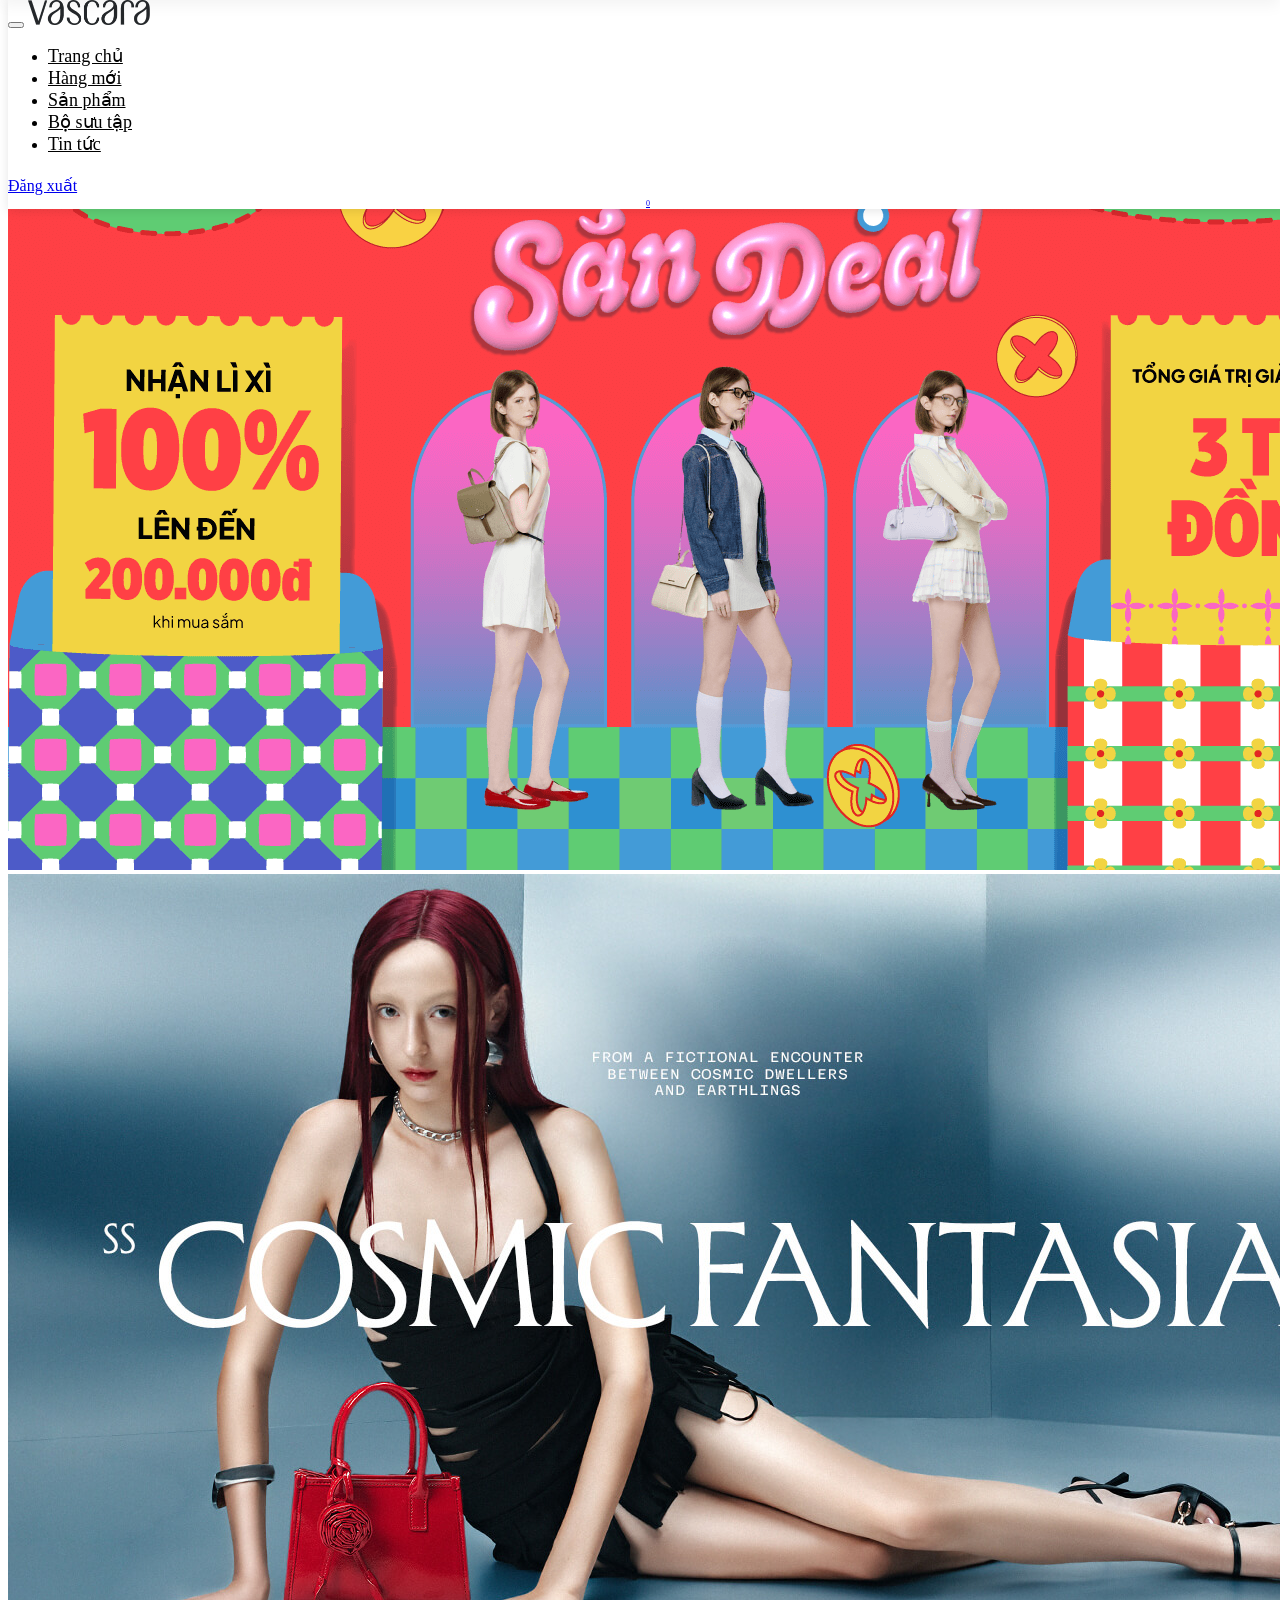
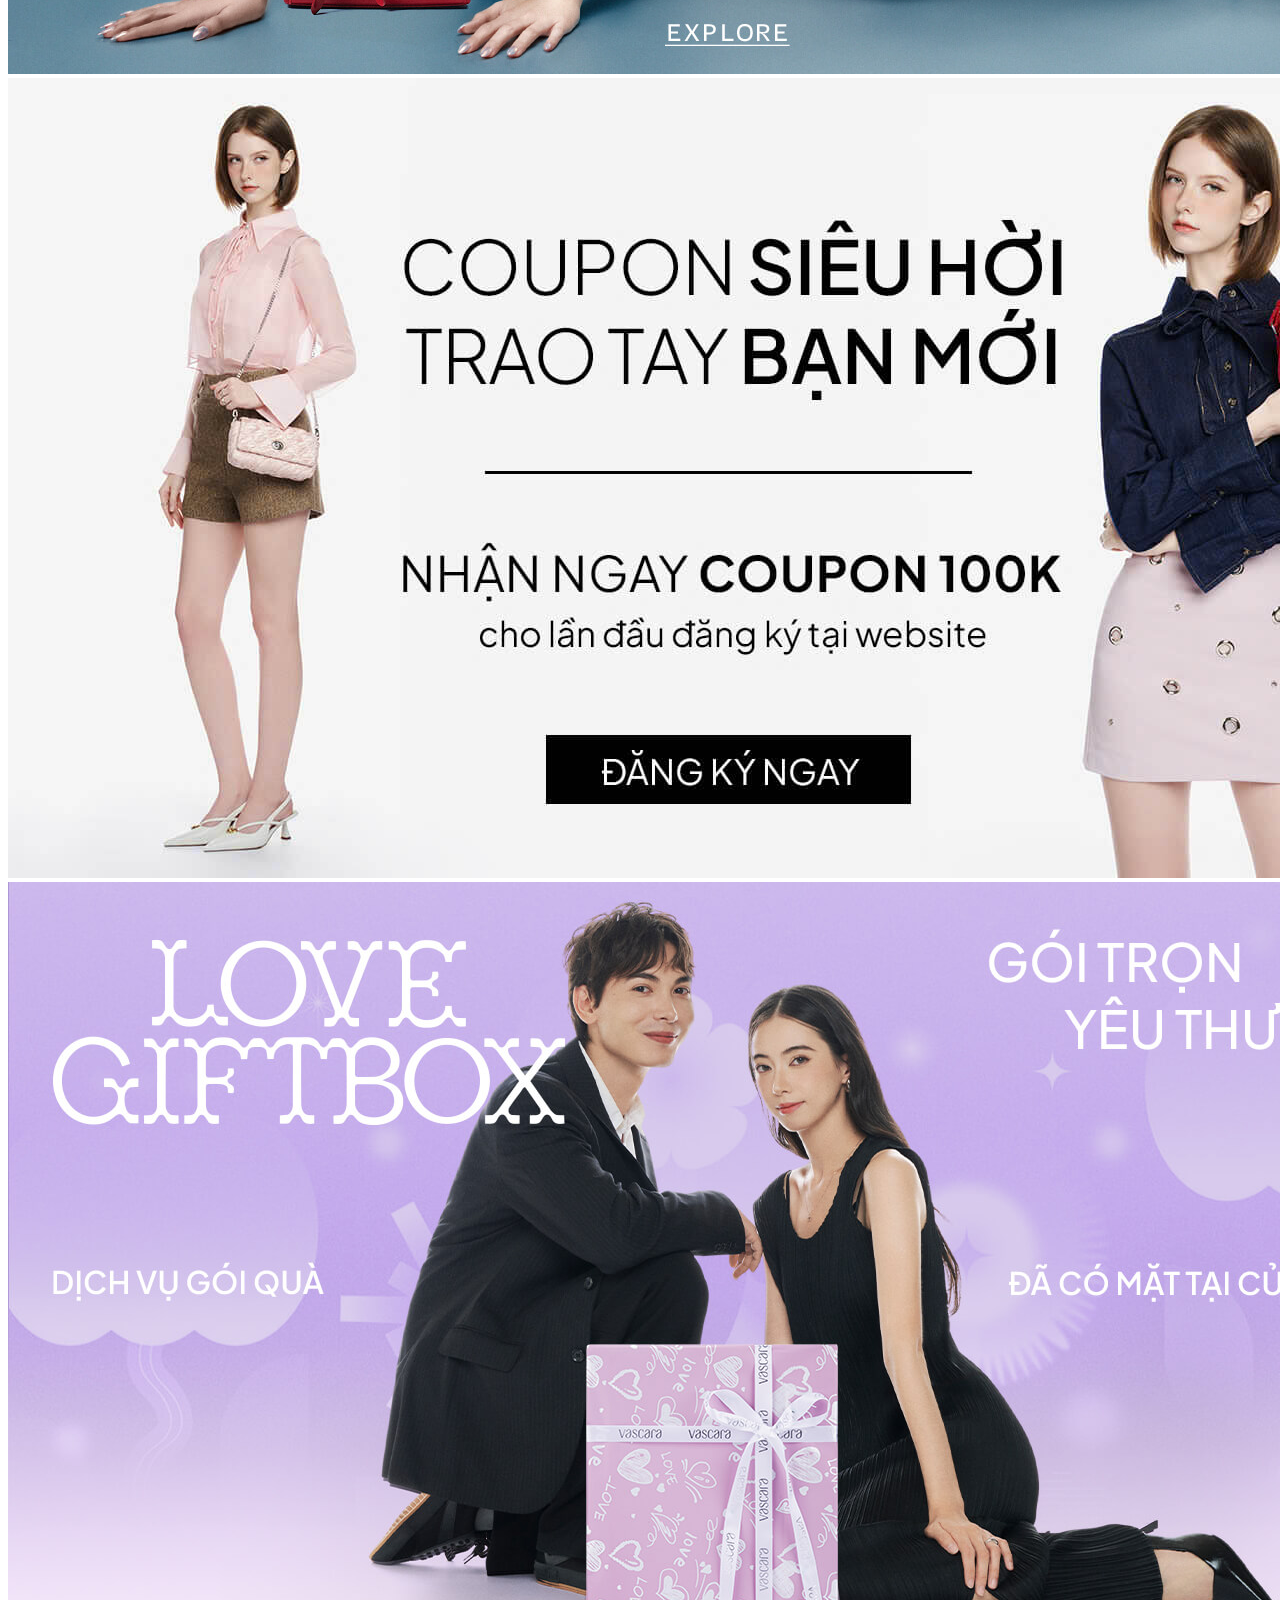
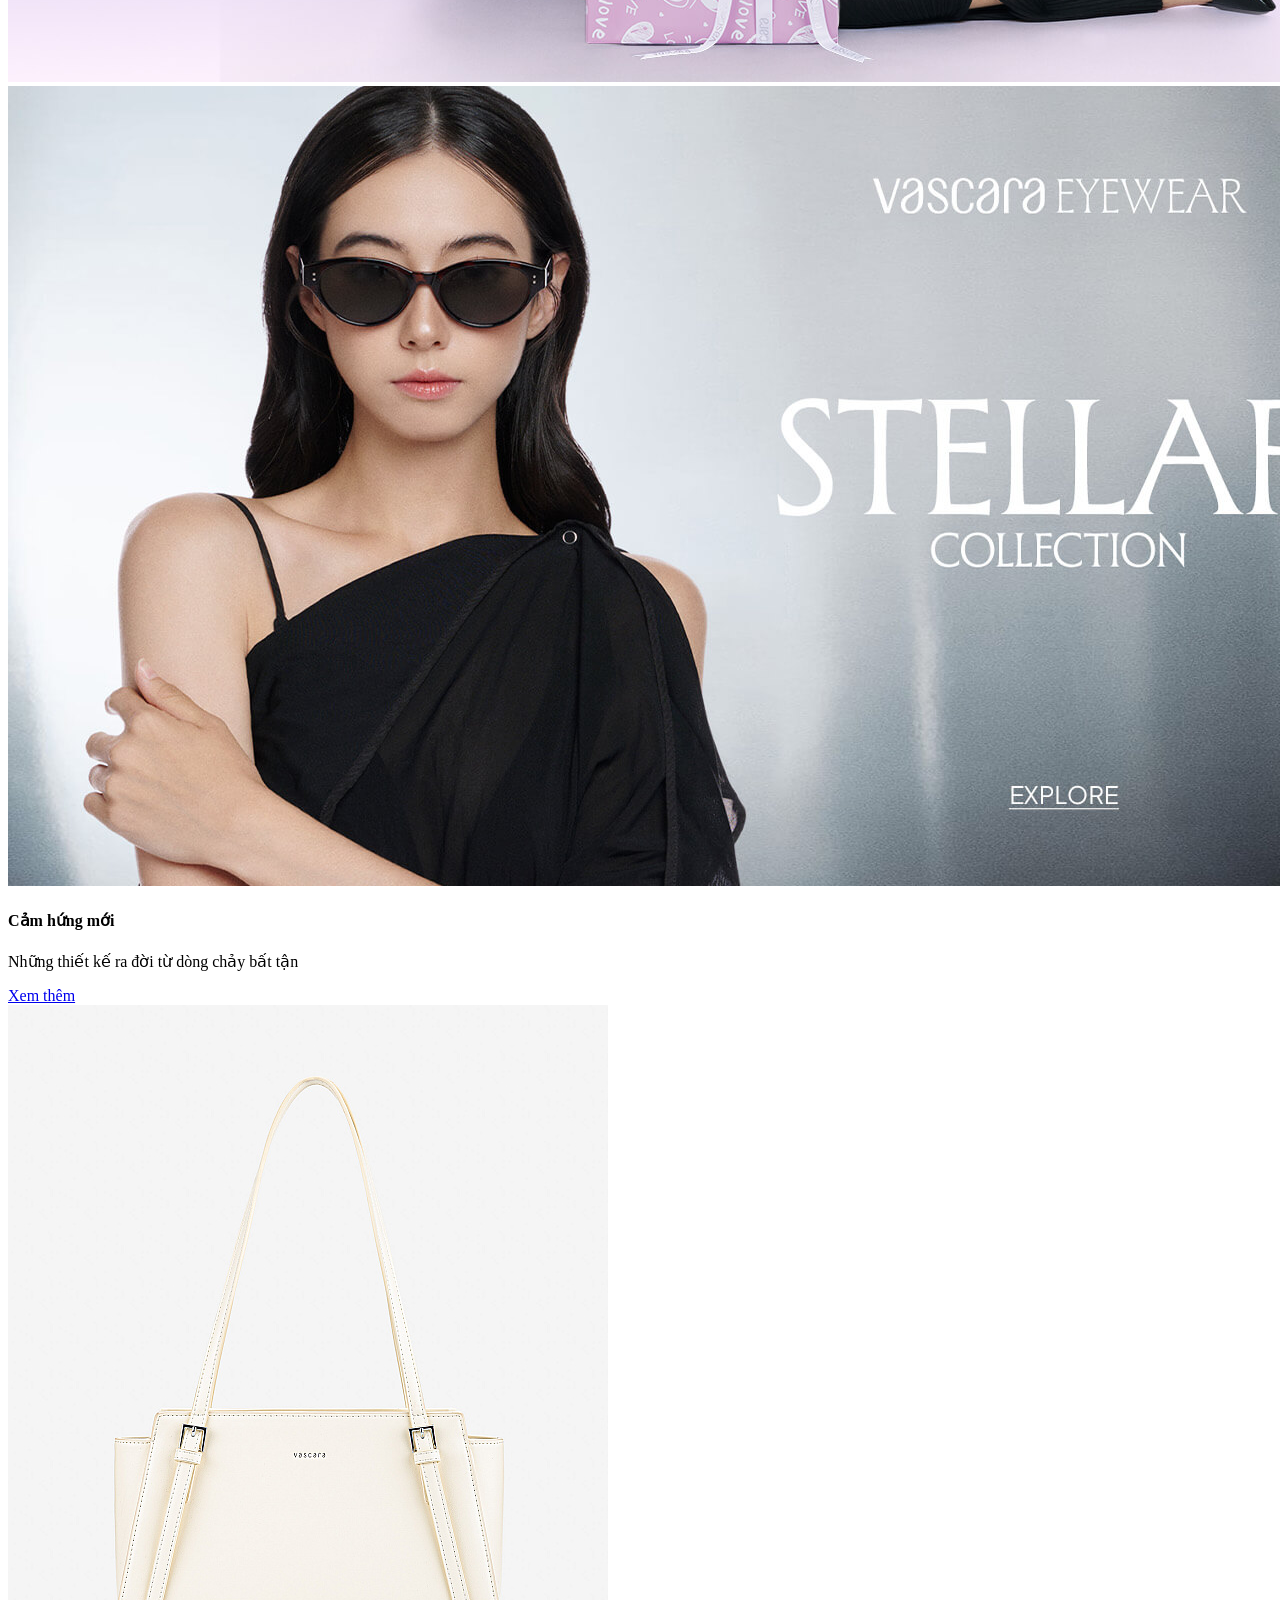
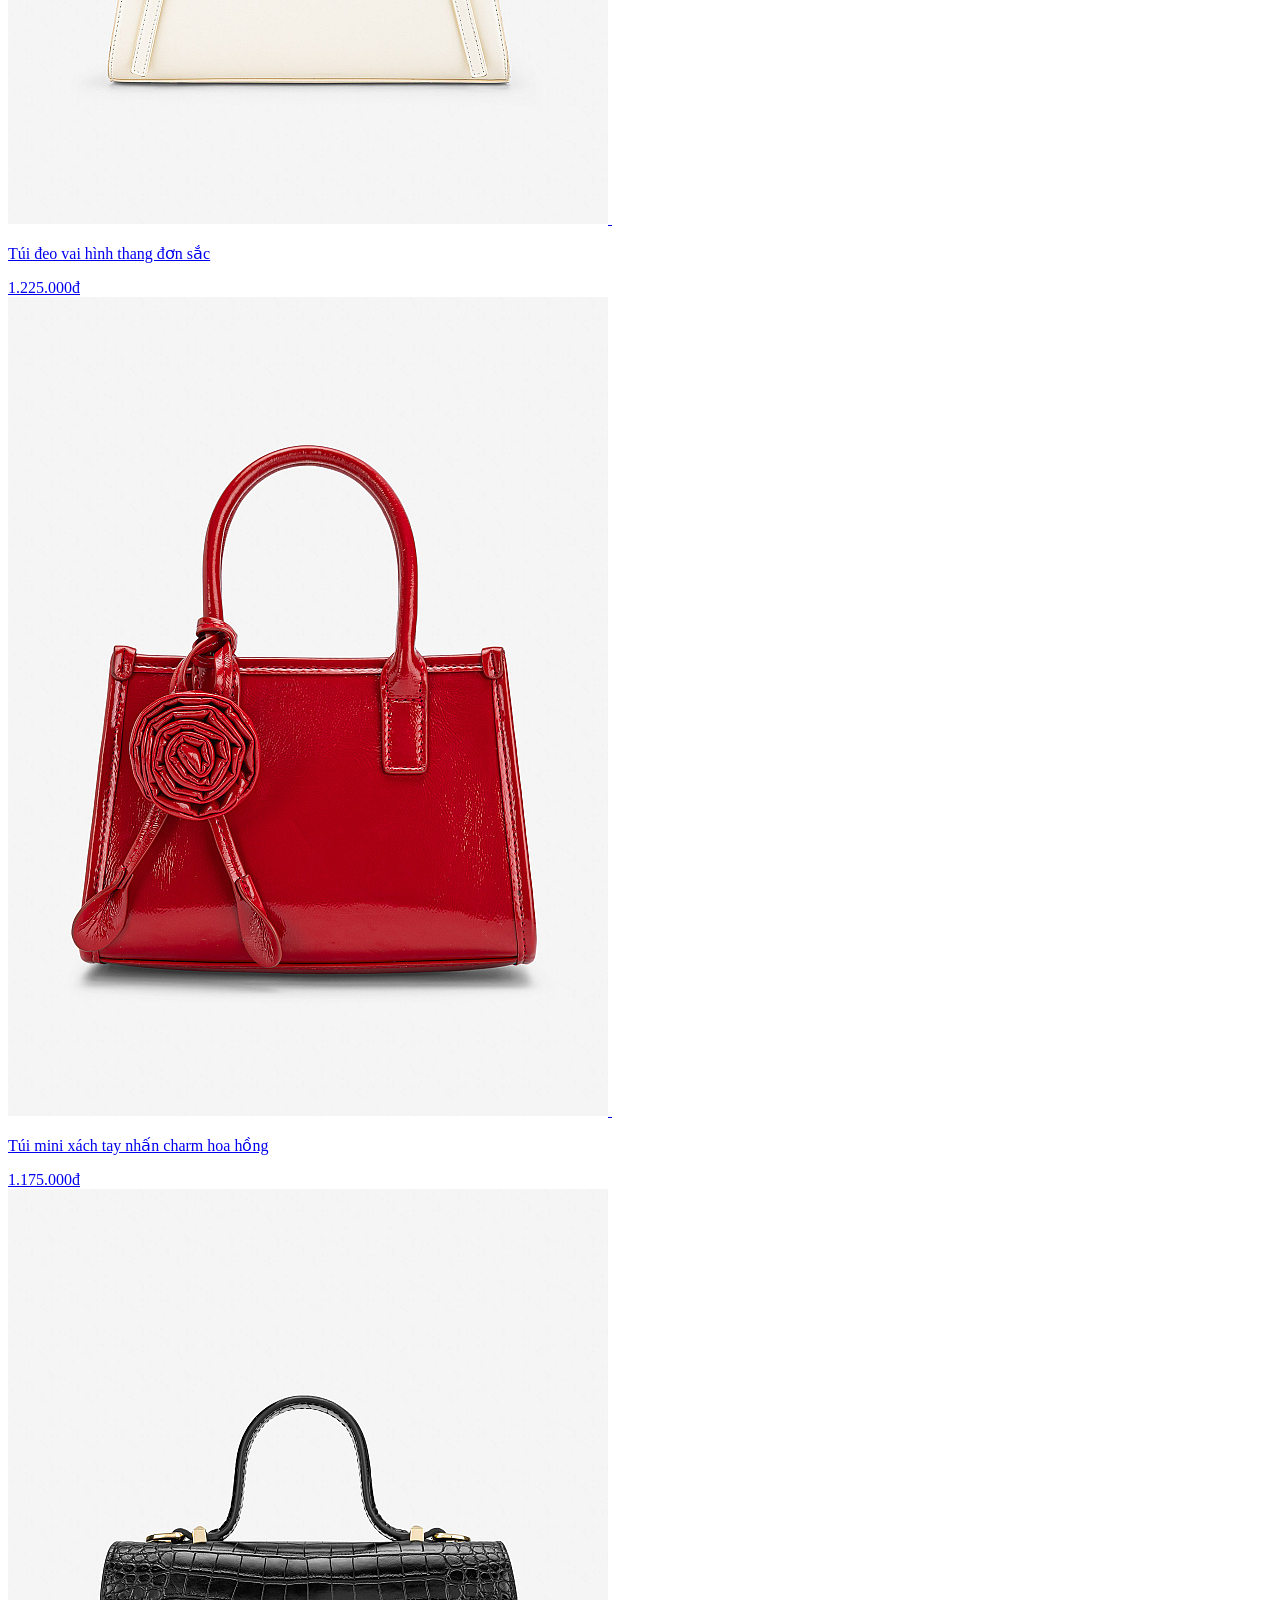
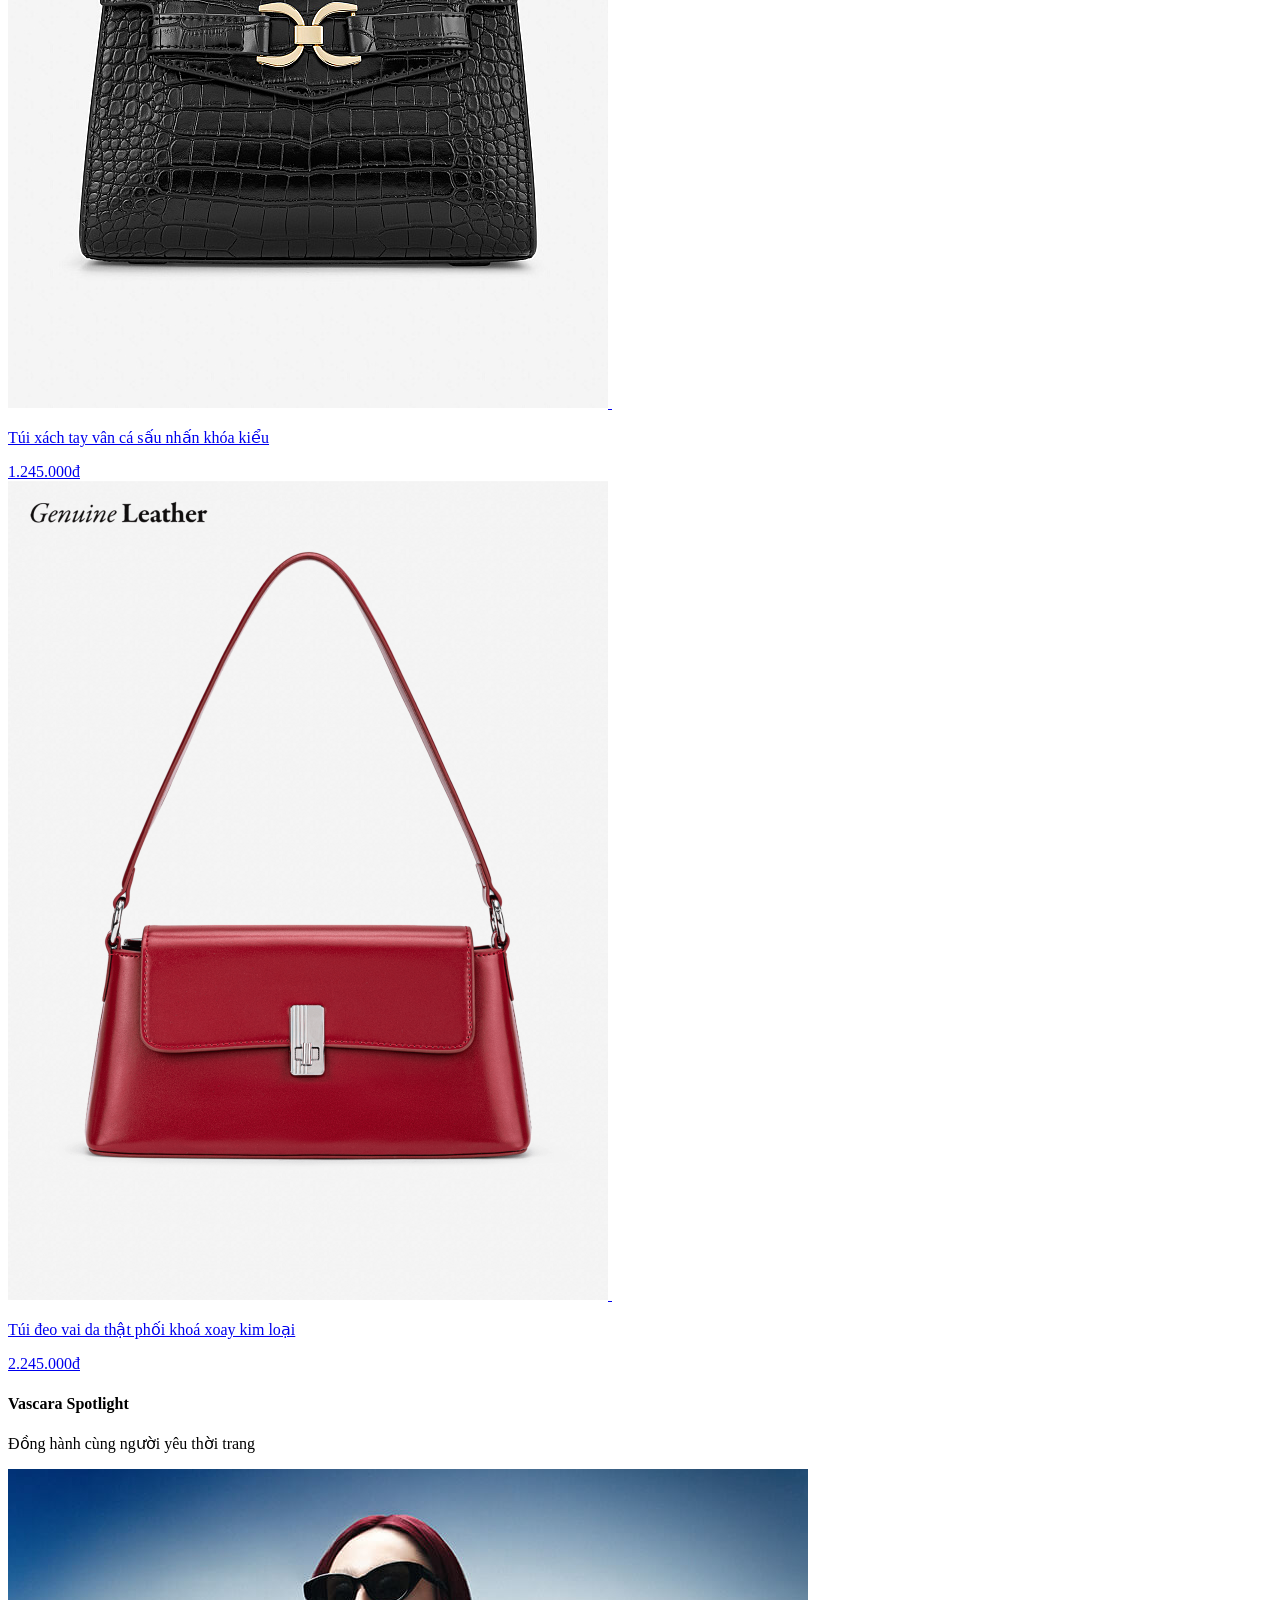
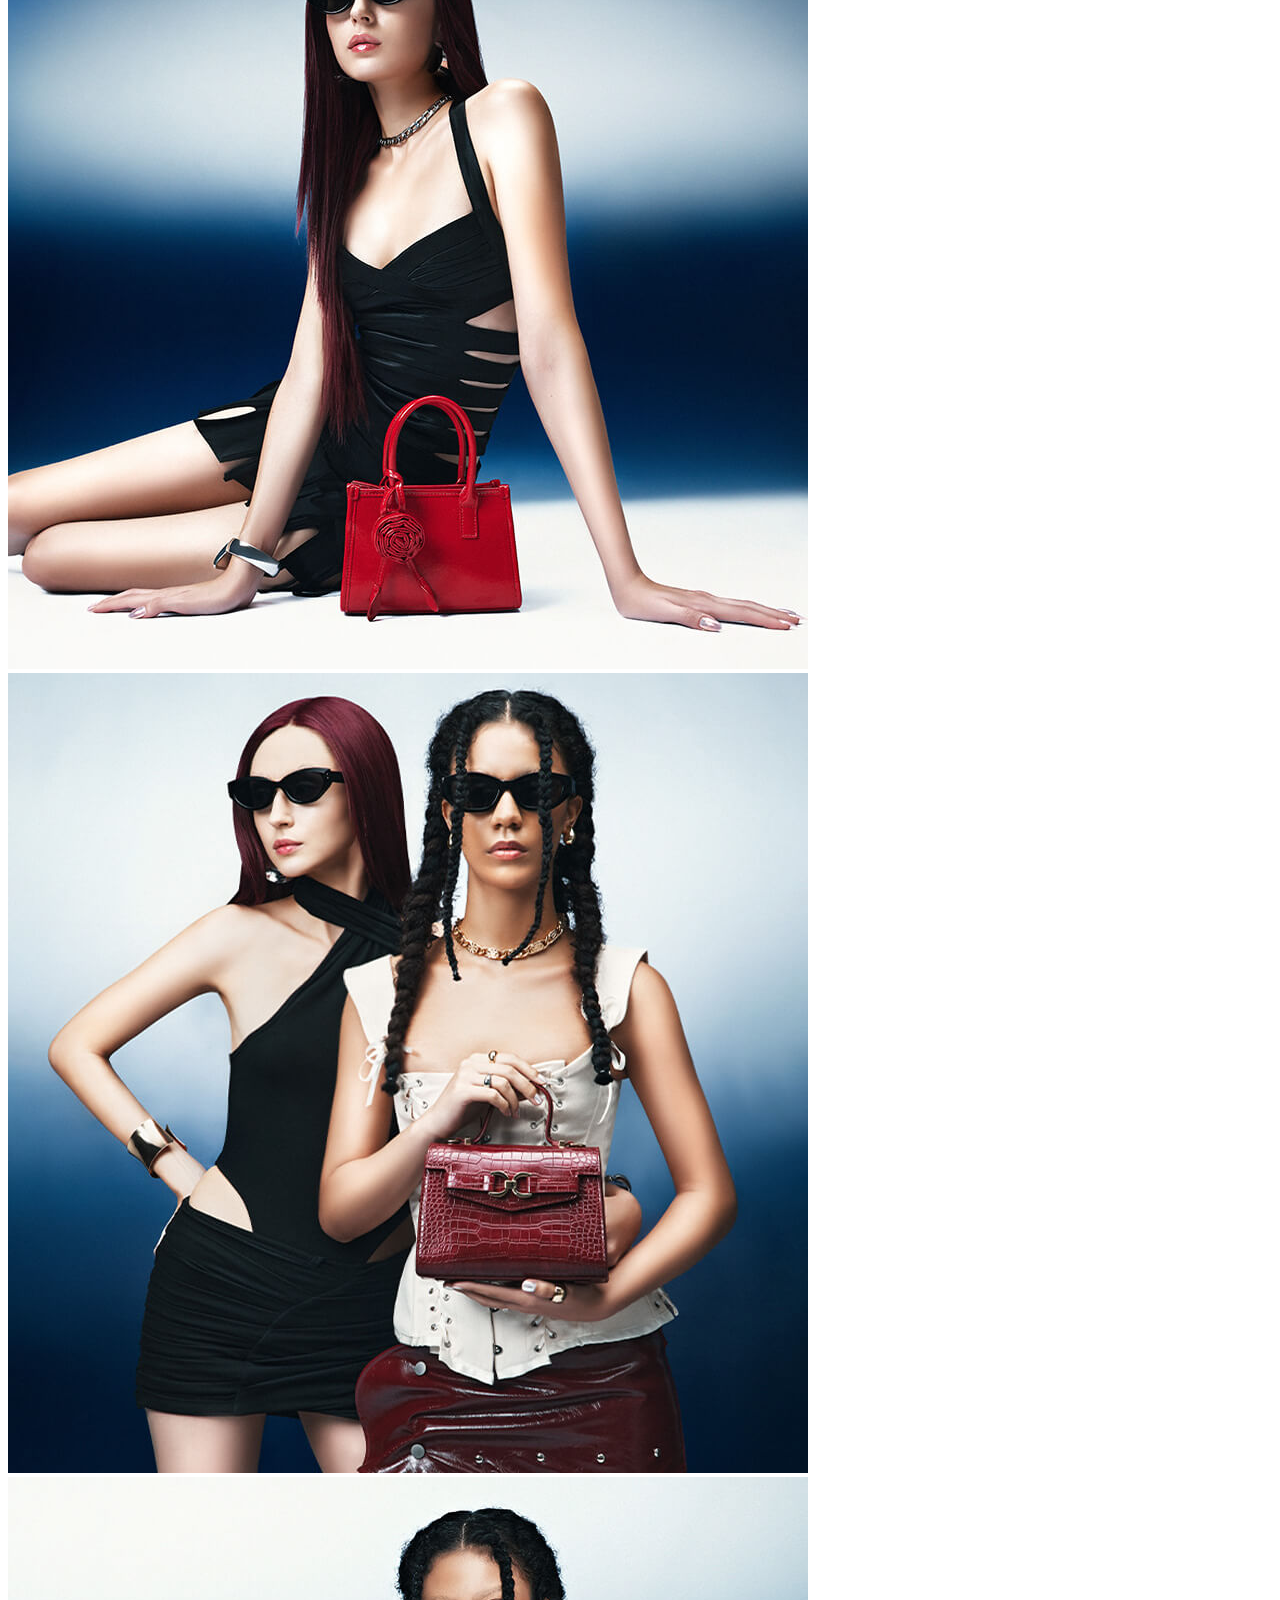
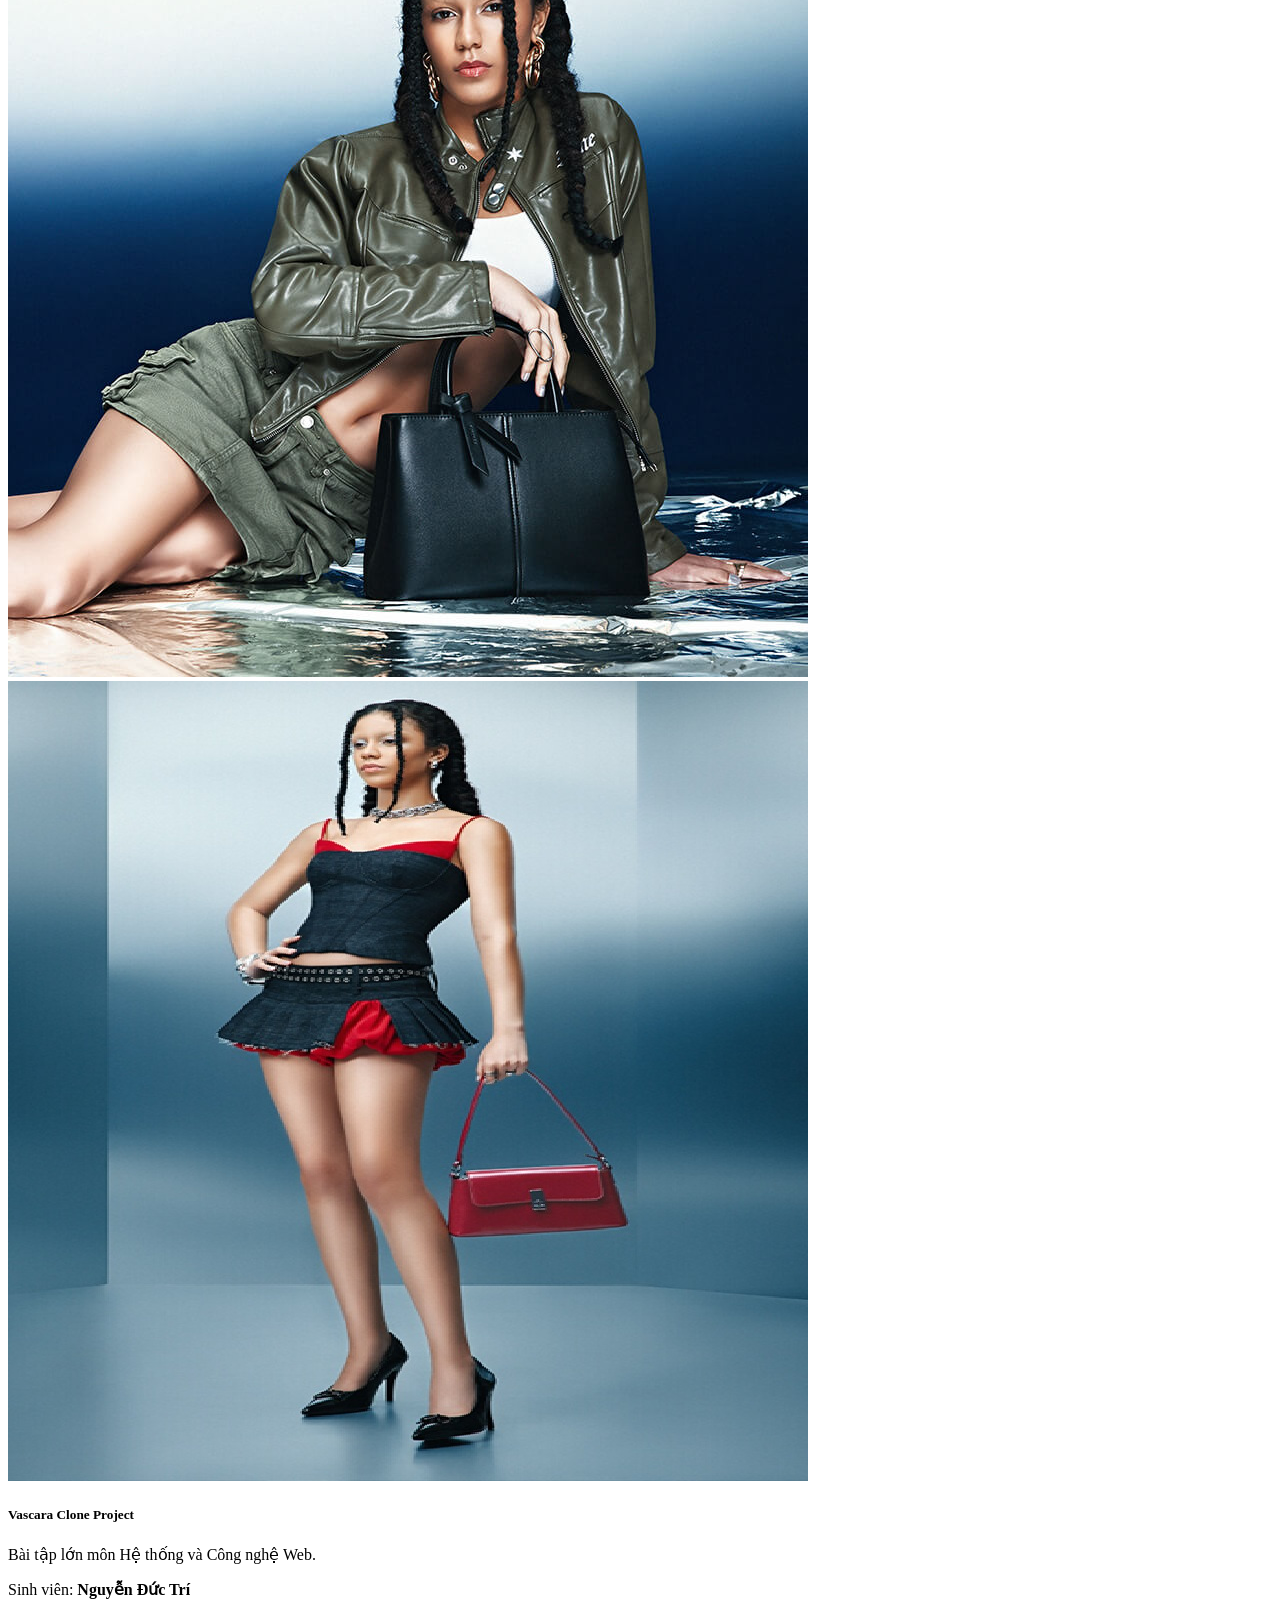
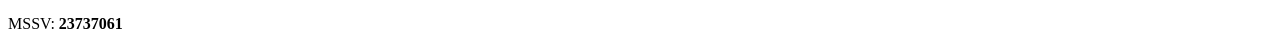
==== index.html @ 52202fcd "Add files via upload" ====
<!DOCTYPE html>
<html lang="vi">

<head>
    <meta charset="UTF-8">
    <meta name="viewport" content="width=device-width, initial-scale=1.0">
    <title>Trang chủ | Vascara</title>
    <link rel="stylesheet" href="../css/bootstrap.min.css">
    <link rel="stylesheet" href="../css/style.css">
    <link rel="stylesheet" href="../css/bootstrap-icons.css">
</head>

<body>

    <!-- HEADER -->
    <header>

        <!-- NAV -->
        <nav class="navbar navbar-expand-lg navbar-light bg-white user-select-none">
            <div class="container-fluid px-5">

                <!-- BUTTON-ICON MENU KHI ZOOM -->
                <button class="navbar-toggler border-0 shadow-none" type="button" data-bs-toggle="collapse" data-bs-target="#navbarNav">
                    <i class="bi bi-list text-dark" style="font-size: 1.5rem;"></i>
                </button>

                <!-- LOGO -->
                <a class="navbar-brand" href="index.html">
                    <img src="../img/logo-vascara.png" alt="Logo Vascara" height="25">
                </a>

                <!-- LINK MENU -->
                <div class="collapse navbar-collapse" id="navbarNav">
                    <ul class="navbar-nav mx-auto">
                        <li class="nav-item"><a class="nav-link" href="index.html">Trang chủ</a></li>
                        <li class="nav-item"><a class="nav-link" href="hang-moi.html">Hàng mới</a></li>
                        <li class="nav-item"><a class="nav-link" href="san-pham.html">Sản phẩm</a></li>
                        <li class="nav-item"><a class="nav-link" href="#">Bộ sưu tập</a></li>
                        <li class="nav-item"><a class="nav-link" href="#">Tin tức</a></li>
                    </ul>
                </div>

                <!-- BUTTON-ICON THÔNG TIN -->
                <div class="d-flex align-items-center">
                    <a href="javascript:void(0)" id="btnOpenSearch" class="me-3 text-dark text-decoration-none">
                        <i class="bi bi-search" style="font-size: 1.2rem;"></i>
                    </a>

                    <span class="me-3 d-flex align-items-center">
                        <a href="dang-nhap.html" class="auth-login-link text-dark text-decoration-none" title="Đăng nhập">
                            <i class="bi bi-person" style="font-size: 1.4rem;"></i>
                        </a>
                        <span class="auth-logged-in d-none d-flex align-items-center">
                            <i class="bi bi-person text-dark me-1" style="font-size: 1.4rem;"></i>
                            <span class="auth-user-name small text-dark me-1"></span>
                    <a href="#" class="auth-logout-btn text-dark text-decoration-none small" title="Đăng xuất">Đăng xuất</a>
                    </span>
                    </span>

                    <a href="gio-hang.html" class="position-relative text-dark text-decoration-none">
                        <i class="bi bi-bag" style="font-size: 1.2rem;"></i>
                        <span class="position-absolute translate-middle badge rounded-pill bg-dark cart-badge cart-count-badge" style="font-size: 0.6rem;">0</span>
                    </a>
                </div>
            </div>
        </nav>
    </header>

    <div class="search-container" id="searchDropdown">
        <div class="container-fluid px-5 py-5">
            <div class="row align-items-center pb-3">
                <div class="col-10 ">
                    <div class="input-group px-0 ps-5">
                        <span class="input-group-text bg-light border-0 ">
                            <i class="bi bi-search text-dark text-secondary user-select-none"></i>
                        </span>

                        <input type="text" class="form-control border-0 shadow-none bg-light py-2" placeholder="Bạn muốn tìm gì hôm nay?">
                    </div>
                </div>
                <div class="col-2 ">
                    <button type="button" class="btn border-0 shadow-none ps-0" id="btnCloseSearch">Đóng</button>
                </div>
            </div>

            <div class="row mt-5">
                <div class="col-md-3 px-5">
                    <p class="text-secondary small text-uppercase fw-bold mb-3">Tìm kiếm phổ biến</p>
                    <ul class="list-unstyled">
                        <li class="mb-2"><a href="#" class="text-decoration-none text-dark small">Ưu đãi Coupon 100K</a></li>
                        <li class="mb-2"><a href="#" class="text-decoration-none text-dark small">Top Bán Chạy Dịp Tết</a></li>
                        <li class="mb-2"><a href="#" class="text-decoration-none text-dark small">Sale Tết lên tới 50%</a></li>
                    </ul>
                </div>
                <div class="col-md-9">
                    <p class="text-secondary small text-uppercase fw-bold mb-3">Xu hướng nổi bật</p>
                    <div class="row g-3">
                        <div class="col-md-3">
                            <img src="../img/spotlight-1.jpg" class="img-fluid mb-2" alt="Trend">
                            <p class="small text-center">New Year Trending Picks</p>
                        </div>
                        <div class="col-md-3">
                            <img src="../img/spotlight-2.jpg" class="img-fluid mb-2" alt="Trend">
                            <p class="small text-center">Best Deal Săn Tết</p>
                        </div>
                    </div>
                </div>
            </div>
        </div>
    </div>

    <div class="search-overlay" id="searchOverlay"></div>

    <!-- MAIN -->
    <main>
        <section id="mainBanner" class="carousel slide custom-banner container-fluid px-5" data-bs-ride="carousel" data-bs-touch="true" data-bs-pause="false">

            <!-- BANNER -->
            <div class="carousel-inner user-select-none">
                <div class="carousel-item active" data-bs-interval="3000">
                    <img src="../img/banner-1.jpg" class="d-block w-100" alt="Banner 1">
                </div>

                <div class="carousel-item" data-bs-interval="3000">
                    <img src="../img/banner-2.jpg" class="d-block w-100" alt="Banner 2">
                </div>

                <div class="carousel-item" data-bs-interval="3000">
                    <img src="../img/banner-3.jpg" class="d-block w-100" alt="Banner 3">
                </div>

                <div class="carousel-item" data-bs-interval="3000">
                    <img src="../img/banner-4.jpg" class="d-block w-100" alt="Banner 4">
                </div>

                <div class="carousel-item" data-bs-interval="3000">
                    <img src="../img/banner-5.jpg" class="d-block w-100" alt="Banner 5">
                </div>
            </div>
        </section>

        <!-- CARDS -->
        <section class="container-fluid px-5 my-5">
            <div class="row align-items-center">
                <div class="col-md-3 mb-4 mb-md-0">
                    <div class="content-left">
                        <h4>Cảm hứng mới</h4>
                        <p class="mb-4">Những thiết kế ra đời từ dòng chảy bất tận</p>
                        <a href="hang-moi.html" class="btn btn-outline-dark shadow-none rounded-0 px-5 py-2  btn-xem-them">Xem thêm</a>
                    </div>
                </div>

                <div class="col-md-9">
                    <div class="row g-3">
                        <div class="col-6 col-lg-3">
                            <div class="product-item">
                                <a href="chi-tiet.html?id=sp01" class="text-decoration-none text-dark">
                                    <div class="product-img-hover mb-2 position-relative overflow-hidden user-select-none">
                                        <img src="../img/tui-deo-vai-hinh-thang-don-sac-1.jpg" class="img-fluid w-100" alt="Túi đeo vai hình thang đơn sắc">
                                        <img src="../img/tui-deo-vai-hinh-thang-don-sac-2.jpg" class="img-fluid w-100 img-secondary position-absolute top-0 start-0 h-100" alt="Túi đeo vai hình thang đơn sắc">
                                    </div>
                                    <p class="product-name mb-1">Túi đeo vai hình thang đơn sắc</p>
                                    <span>1.225.000đ</span>
                                </a>
                            </div>
                        </div>

                        <div class="col-6 col-lg-3">
                            <div class="product-item">
                                <a href="chi-tiet.html?id=sp03" class="text-decoration-none text-dark">
                                    <div class="product-img-hover mb-2 position-relative overflow-hidden user-select-none">
                                        <img src="../img/tui-mini-xach-tay-nhan-charm-hoa-hong-1.jpg" class="img-fluid w-100" alt="Túi mini xách tay nhấn charm hoa hồng">
                                        <img src="../img/tui-mini-xach-tay-nhan-charm-hoa-hong-2.jpg" class="img-fluid w-100 img-secondary position-absolute top-0 start-0 h-100" alt="Túi mini xách tay nhấn charm hoa hồng">
                                    </div>
                                    <p class="product-name mb-1">Túi mini xách tay nhấn charm hoa hồng</p>
                                    <span>1.175.000đ</span>
                                </a>
                            </div>
                        </div>

                        <div class="col-6 col-lg-3">
                            <div class="product-item">
                                <a href="chi-tiet.html?id=sp04" class="text-decoration-none text-dark">
                                    <div class="product-img-hover mb-2 position-relative overflow-hidden user-select-none">
                                        <img src="../img/tui-xach-tay-van-ca-sau-1.jpg" class="img-fluid w-100" alt="Túi xách tay vân cá sấu nhấn khóa kiểu">
                                        <img src="../img/tui-xach-tay-van-ca-sau-2.jpg" class="img-fluid w-100 img-secondary position-absolute top-0 start-0 h-100" alt="Túi xách tay vân cá sấu nhấn khóa kiểu">
                                    </div>
                                    <p class="product-name mb-1">Túi xách tay vân cá sấu nhấn khóa kiểu</p>
                                    <span>1.245.000đ</span>
                                </a>
                            </div>
                        </div>
                        <div class="col-6 col-lg-3">
                            <div class="product-item">
                                <a href="chi-tiet.html?id=sp02" class="text-decoration-none text-dark">
                                    <div class="product-img-hover mb-2 position-relative overflow-hidden user-select-none">
                                        <img src="../img/tui-deo-vai-nhan-khoa-xoay-kim-loai-1.jpg" class="img-fluid w-100" alt="Túi đeo vai da thật phối khoá xoay kim loại">
                                        <img src="../img/tui-deo-vai-nhan-khoa-xoay-kim-loai-2.jpg" class="img-fluid w-100 img-secondary position-absolute top-0 start-0 h-100" alt="Túi đeo vai da thật phối khoá xoay kim loại">
                                    </div>
                                    <p class="product-name mb-1">Túi đeo vai da thật phối khoá xoay kim loại</p>
                                    <span>2.245.000đ</span>
                                </a>
                            </div>
                        </div>
                    </div>
                </div>
            </div>
        </section>

        <!-- SPOTLIGHT ẢNH -->
        <section class="spotlight-section py-4 bg-light">
            <div class="container-fluid px-5">
                <div class="text-center mb-4">
                    <h4 class="mb-2">Vascara Spotlight</h4>
                    <p class="text-secondary small">Đồng hành cùng người yêu thời trang</p>
                </div>

                <div class="row g-3">
                    <div class="col-6 col-md-3">
                        <div class="spotlight-item">
                            <img src="../img/spotlight-1.jpg" class="img-fluid w-100" alt="Spotlight 1">
                        </div>
                    </div>
                    <div class="col-6 col-md-3">
                        <div class="spotlight-item">
                            <img src="../img/spotlight-2.jpg" class="img-fluid w-100" alt="Spotlight 2">
                        </div>
                    </div>
                    <div class="col-6 col-md-3">
                        <div class="spotlight-item">
                            <img src="../img/spotlight-3.jpg" class="img-fluid w-100" alt="Spotlight 3">
                        </div>
                    </div>
                    <div class="col-6 col-md-3">
                        <div class="spotlight-item">
                            <img src="../img/spotlight-4.jpg" class="img-fluid w-100" alt="Spotlight 4">
                        </div>
                    </div>
                </div>
        </section>
    </main>

    <!-- FOOTER -->
    <footer class="py-1 bg-white">
        <div class="container-fluid px-5">
            <div class="bg-dark text-white p-5 ">
                <div class="row">
                    <div class="col-md-6">
                        <h5 class="text-uppercase">Vascara Clone Project</h5>
                        <p class="small text-secondary">Bài tập lớn môn Hệ thống và Công nghệ Web.</p>
                    </div>
                    <div class="col-md-6 text-md-end">
                        <p class="mb-1">Sinh viên: <strong>Nguyễn Đức Trí</strong></p>
                        <p class="mb-0">MSSV: <strong>23737061</strong></p>
                    </div>
                </div>
            </div>
        </div>
    </footer>

    <!-- LINK -->
    <script src="../js/jquery-4.0.0.min.js"></script>
    <script src="../js/bootstrap.bundle.min.js"></script>
    <script src="../js/auth.js"></script>
    <script src="../js/cart.js"></script>
    <script src="../js/data.js"></script>
    <script src="../js/script.js"></script>

</body>

</html>
---- css/style.css ----
/* ========== VASCARA - STYLES ========== */


/* Header & Nav */

.navbar-nav .nav-link {
    color: black !important;
    /* Bắt buộc chữ trên menu có màu đen */
    font-size: large;
    /* Kích thước chữ menu mức lớn */
    margin-right: 20px;
    /* Khoảng cách giữa các mục menu là 20px */
}

.cart-badge {
    top: 5px !important;
    /* Vị trí số thông báo cách mép trên icon 5px */
    right: -15px;
    /* Vị trí số thông báo lệch về bên phải 15px */
    font-size: 8px !important;
    /* Chữ số trong vòng tròn siêu nhỏ (8px) */
    padding: 1.5px 3.5px !important;
    /* Khoảng đệm trong vòng tròn số */
    display: flex;
    /* Sử dụng flexbox để căn giữa số */
    align-items: center;
    /* Căn giữa số theo chiều dọc */
    justify-content: center;
    /* Căn giữa số theo chiều ngang */
}

.custom-banner img {
    cursor: pointer;
    /* Hiện hình bàn tay khi rê chuột vào ảnh banner */
}

main {
    margin-top: 70px;
    /* Đẩy nội dung xuống để không bị header che mất */
}

header {
    position: fixed;
    /* Cố định header ở đỉnh màn hình khi cuộn trang */
    top: 0;
    /* Dán sát mép trên */
    width: 100%;
    /* Header kéo dài hết chiều ngang */
    z-index: 1000;
    /* Đảm bảo header luôn nằm đè lên các thành phần khác */
    transition: transform 0.2s ease-in-out;
    /* Hiệu ứng trượt mượt khi ẩn/hiện header */
    box-shadow: 0 2px 10px rgba(0, 0, 0, 0.1);
    /* Tạo bóng đổ nhẹ dưới chân header */
    background-color: #fff;
    /* Nền màu trắng */
}

.header-hidden {
    transform: translateY(-100%);
}


/* ========== PRODUCTS ========== */

.product-img-hover {
    cursor: pointer;
    /* Hiện bàn tay khi rê chuột vào vùng sản phẩm */
}

.product-img-hover .img-secondary {
    opacity: 0;
    /* Mặc định ẩn tấm ảnh thứ 2 */
    transition: opacity 0.2s ease-in-out;
    /* Hiệu ứng hiện ảnh mượt trong 0.2 giây */
    z-index: 2;
    /* Nằm trên tấm ảnh chính */
}

.product-img-hover:hover .img-secondary {
    opacity: 1;
    /* Hiện ảnh thứ 2 lên khi di chuột vào */
}


/* ========== SEARCH ========== */

.search-container {
    position: fixed;
    top: 0;
    left: 0;
    width: 100%;
    background-color: #fff;
    z-index: 2000;
    /* Đảm bảo nằm trên cùng */
    transform: translateY(-100%);
    /* Giấu lên phía trên */
    transition: transform 0.4s cubic-bezier(0.4, 0, 0.2, 1);
    /* Hiệu ứng trượt mượt */
    box-shadow: 0 5px 15px rgba(0, 0, 0, 0.05);
}

.search-container.active {
    transform: translateY(0);
}

.search-overlay {
    position: fixed;
    top: 0;
    left: 0;
    width: 100%;
    height: 100%;
    background: rgba(0, 0, 0, 0.5);
    z-index: 1999;
    opacity: 0;
    visibility: hidden;
    transition: 0.3s;
}

.search-overlay.active {
    opacity: 1;
    visibility: visible;
}

.search-container input::placeholder {
    color: #ccc;
    font-weight: 300;
}

#btnLoadMore {
    letter-spacing: 1px;
    transition: 0.3s;
}

.product-name {
    line-height: 1.2;
}

.product-price {
    font-size: 0.9rem;
    color: #333;
}


/* ========== AUTH PAGE ========== */

.auth-tab-login.nav-link,
.auth-tab-register.nav-link {
    border: none !important;
    border-bottom: 2px solid transparent !important;
    color: #999;
}

.auth-tab-login.nav-link.active,
.auth-tab-register.nav-link.active {
    border-bottom-color: #000 !important;
    color: #000;
    font-weight: 600;
}


/* Icon mật khẩu - căn giữa ô input */

.auth-password-wrap {
    position: relative;
}

.auth-password-wrap .form-control {
    padding-right: 40px;
}

.auth-password-wrap .btn-toggle-pwd {
    position: absolute;
    right: 10px;
    top: 50%;
    transform: translateY(-50%);
    padding: 4px 8px;
}


/* ========== CART ========== */

.cart-img-wrapper {
    width: 70px;
    height: 90px;
    overflow: hidden;
    background: #f8f8f8;
}

.cart-img-wrapper img {
    width: 100%;
    height: 100%;
    object-fit: cover;
}

.quantity-group {
    width: fit-content;
    margin: 0 auto;
}

.input-qty:focus {
    box-shadow: none;
}

.product-name-cart {
    font-size: 0.9rem;
}

.italic {
    font-style: italic;
}


/* ========== LIGHTBOX ========== */

.lightbox-overlay {
    position: fixed;
    top: 0;
    left: 0;
    width: 100%;
    height: 100%;
    background: rgba(0, 0, 0, 0.95);
    z-index: 3000;
    display: flex;
    align-items: center;
    justify-content: center;
    opacity: 0;
    visibility: hidden;
    transition: opacity 0.3s, visibility 0.3s;
}

.lightbox-overlay.active {
    opacity: 1;
    visibility: visible;
}

.lightbox-content {
    max-width: 90%;
    max-height: 90%;
    display: flex;
    align-items: center;
    justify-content: center;
}

.lightbox-content img {
    max-width: 100%;
    max-height: 90vh;
    object-fit: contain;
}

.lightbox-close {
    position: absolute;
    top: 20px;
    right: 25px;
    background: transparent;
    border: none;
    color: #fff;
    font-size: 1.8rem;
    cursor: pointer;
    padding: 8px;
    z-index: 3010;
    transition: opacity 0.2s;
}

.lightbox-close:hover {
    opacity: 0.7;
}

.lightbox-prev,
.lightbox-next {
    position: absolute;
    top: 50%;
    transform: translateY(-50%);
    background: rgba(255, 255, 255, 0.2);
    border: none;
    color: #fff;
    font-size: 2.5rem;
    width: 50px;
    height: 50px;
    border-radius: 50%;
    cursor: pointer;
    display: flex;
    align-items: center;
    justify-content: center;
    z-index: 3010;
    transition: background 0.2s;
}

.lightbox-prev:hover,
.lightbox-next:hover {
    background: rgba(255, 255, 255, 0.35);
}

.lightbox-prev {
    left: 20px;
}

.lightbox-next {
    right: 20px;
}

#khu-vuc-hinh-anh img.lightbox-trigger {
    cursor: pointer;
}
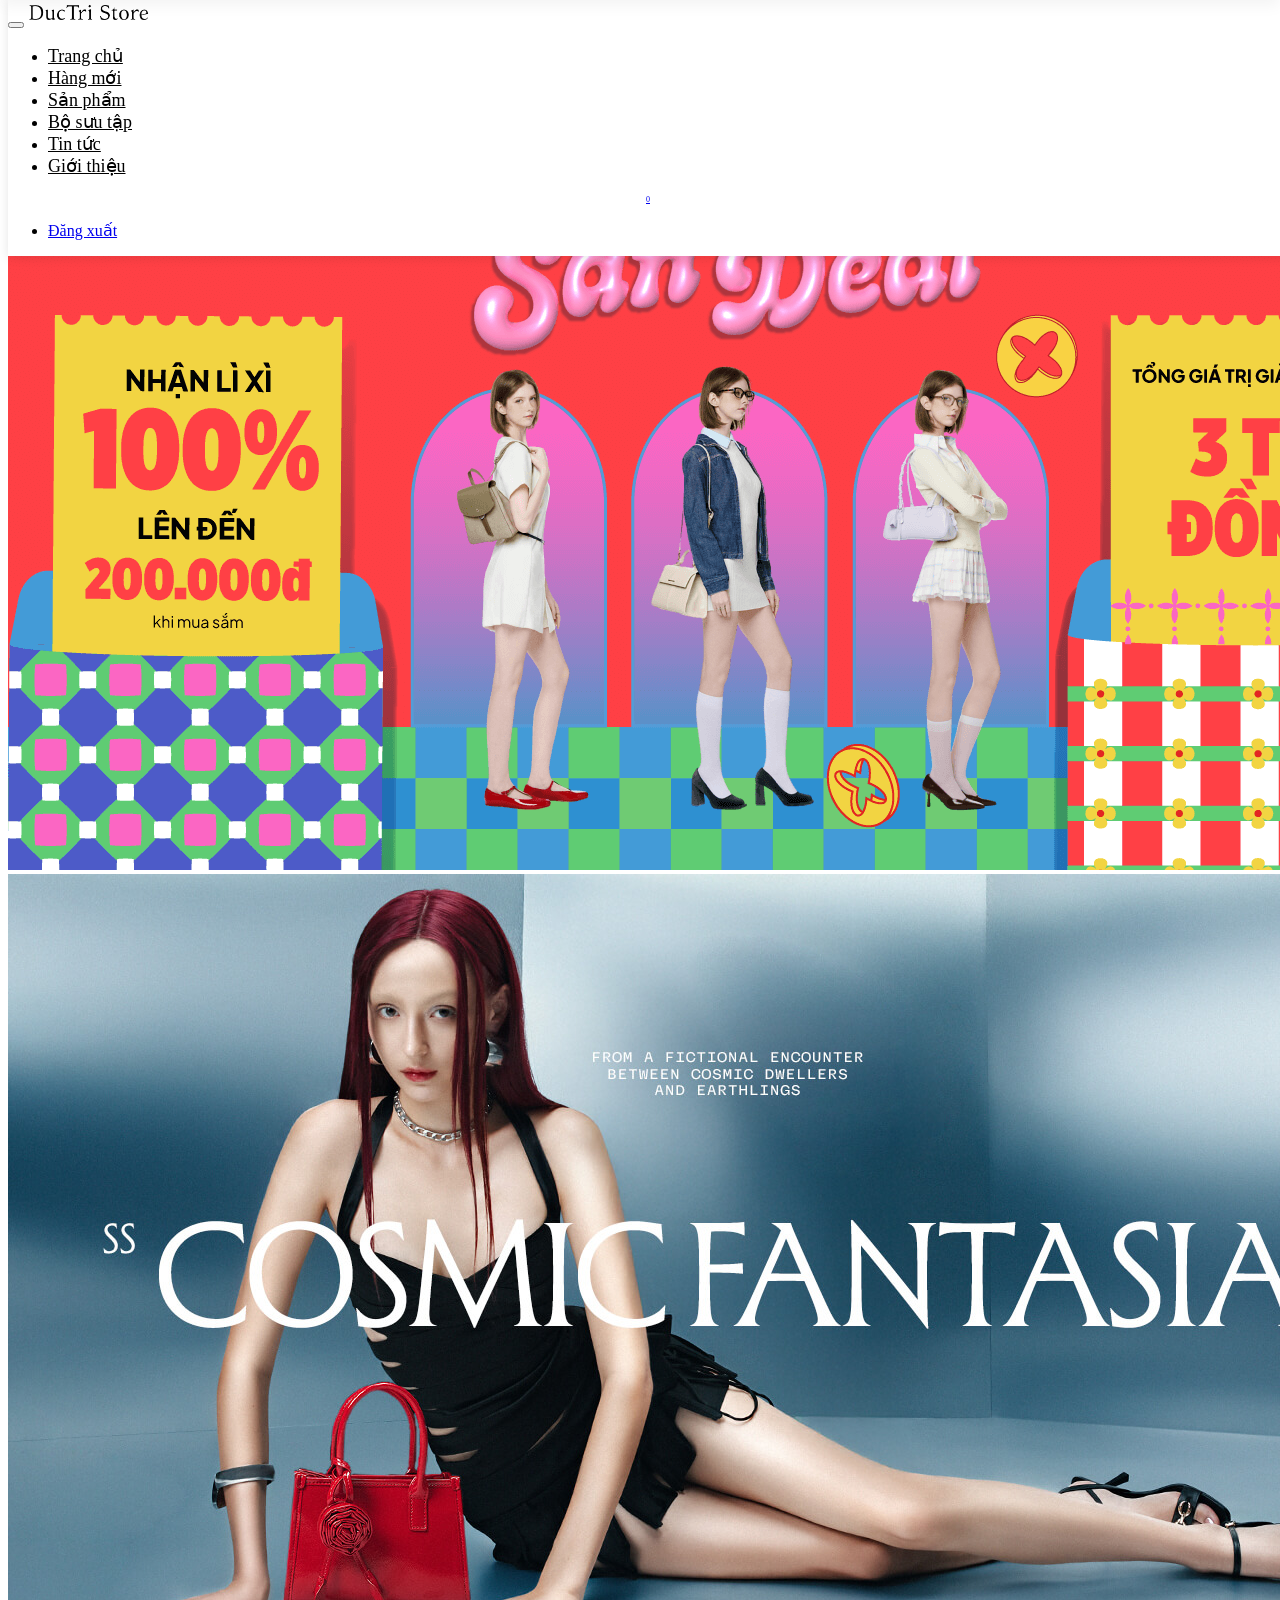
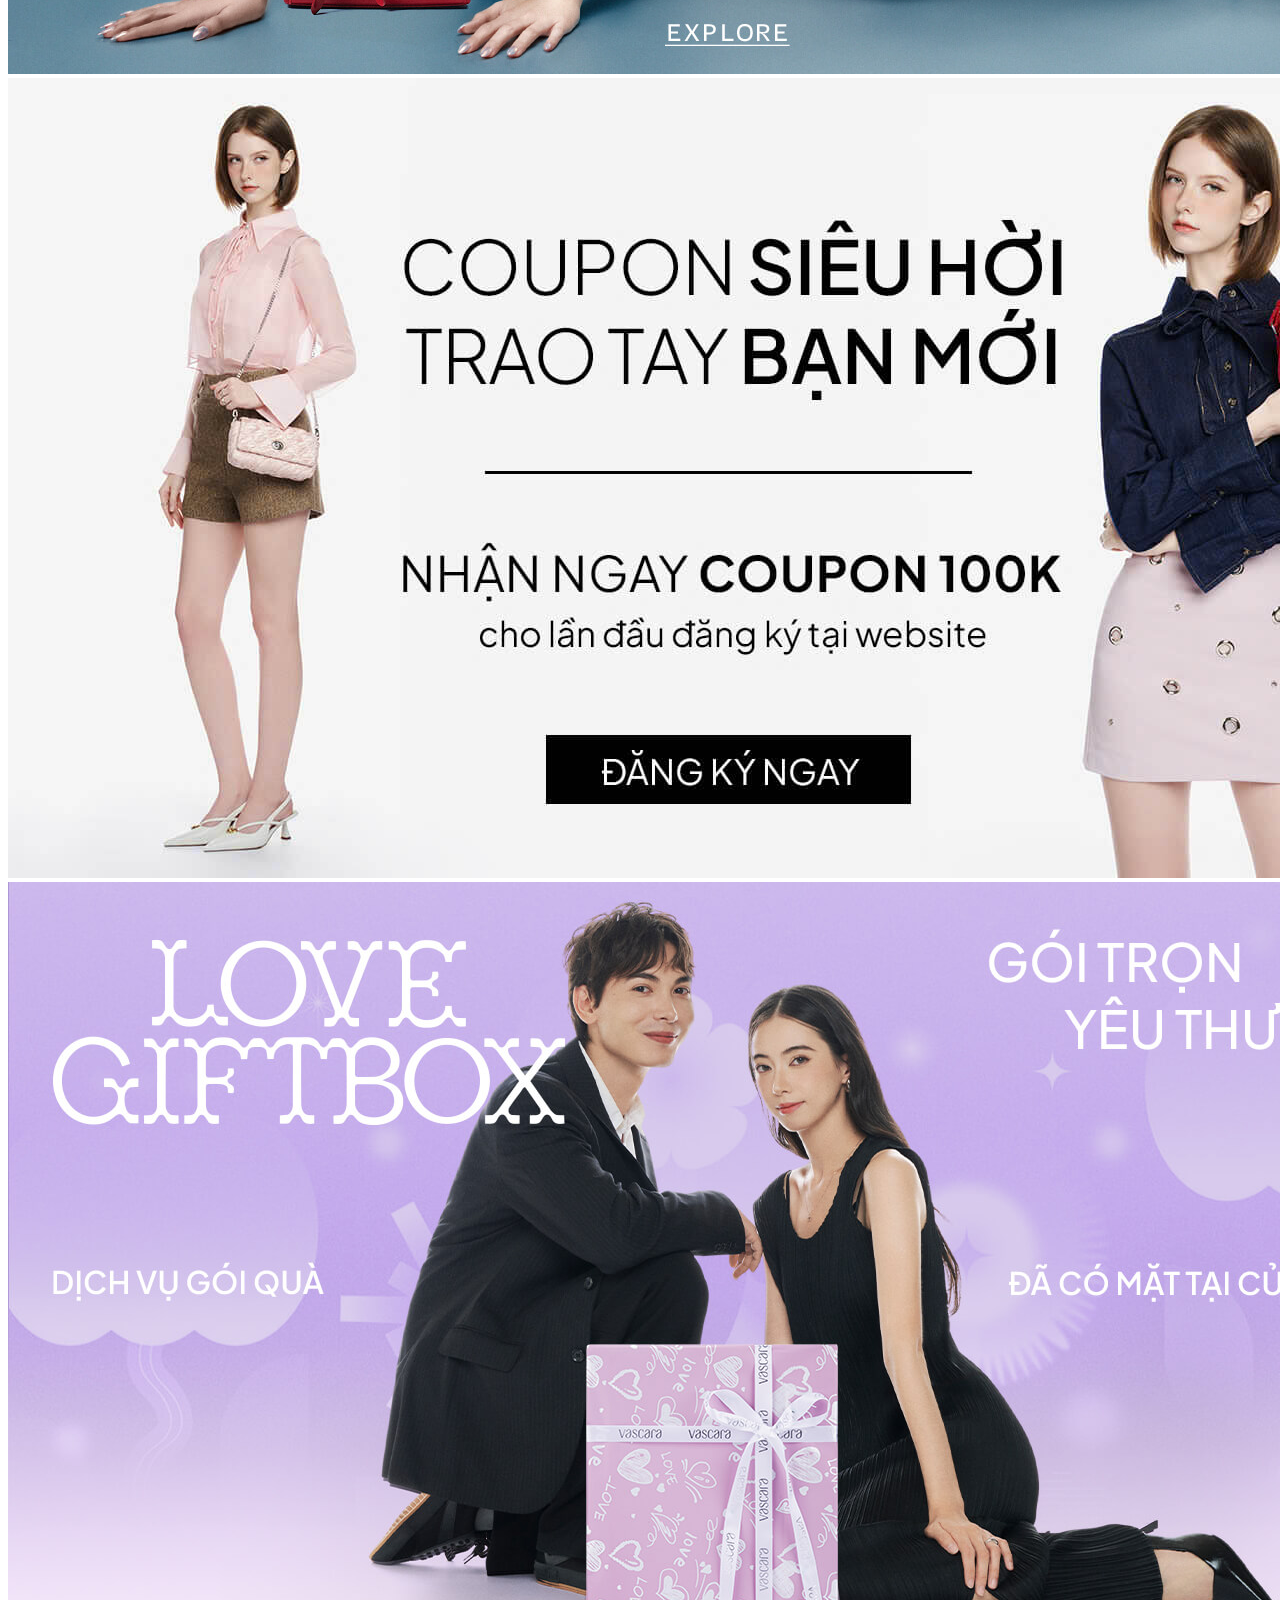
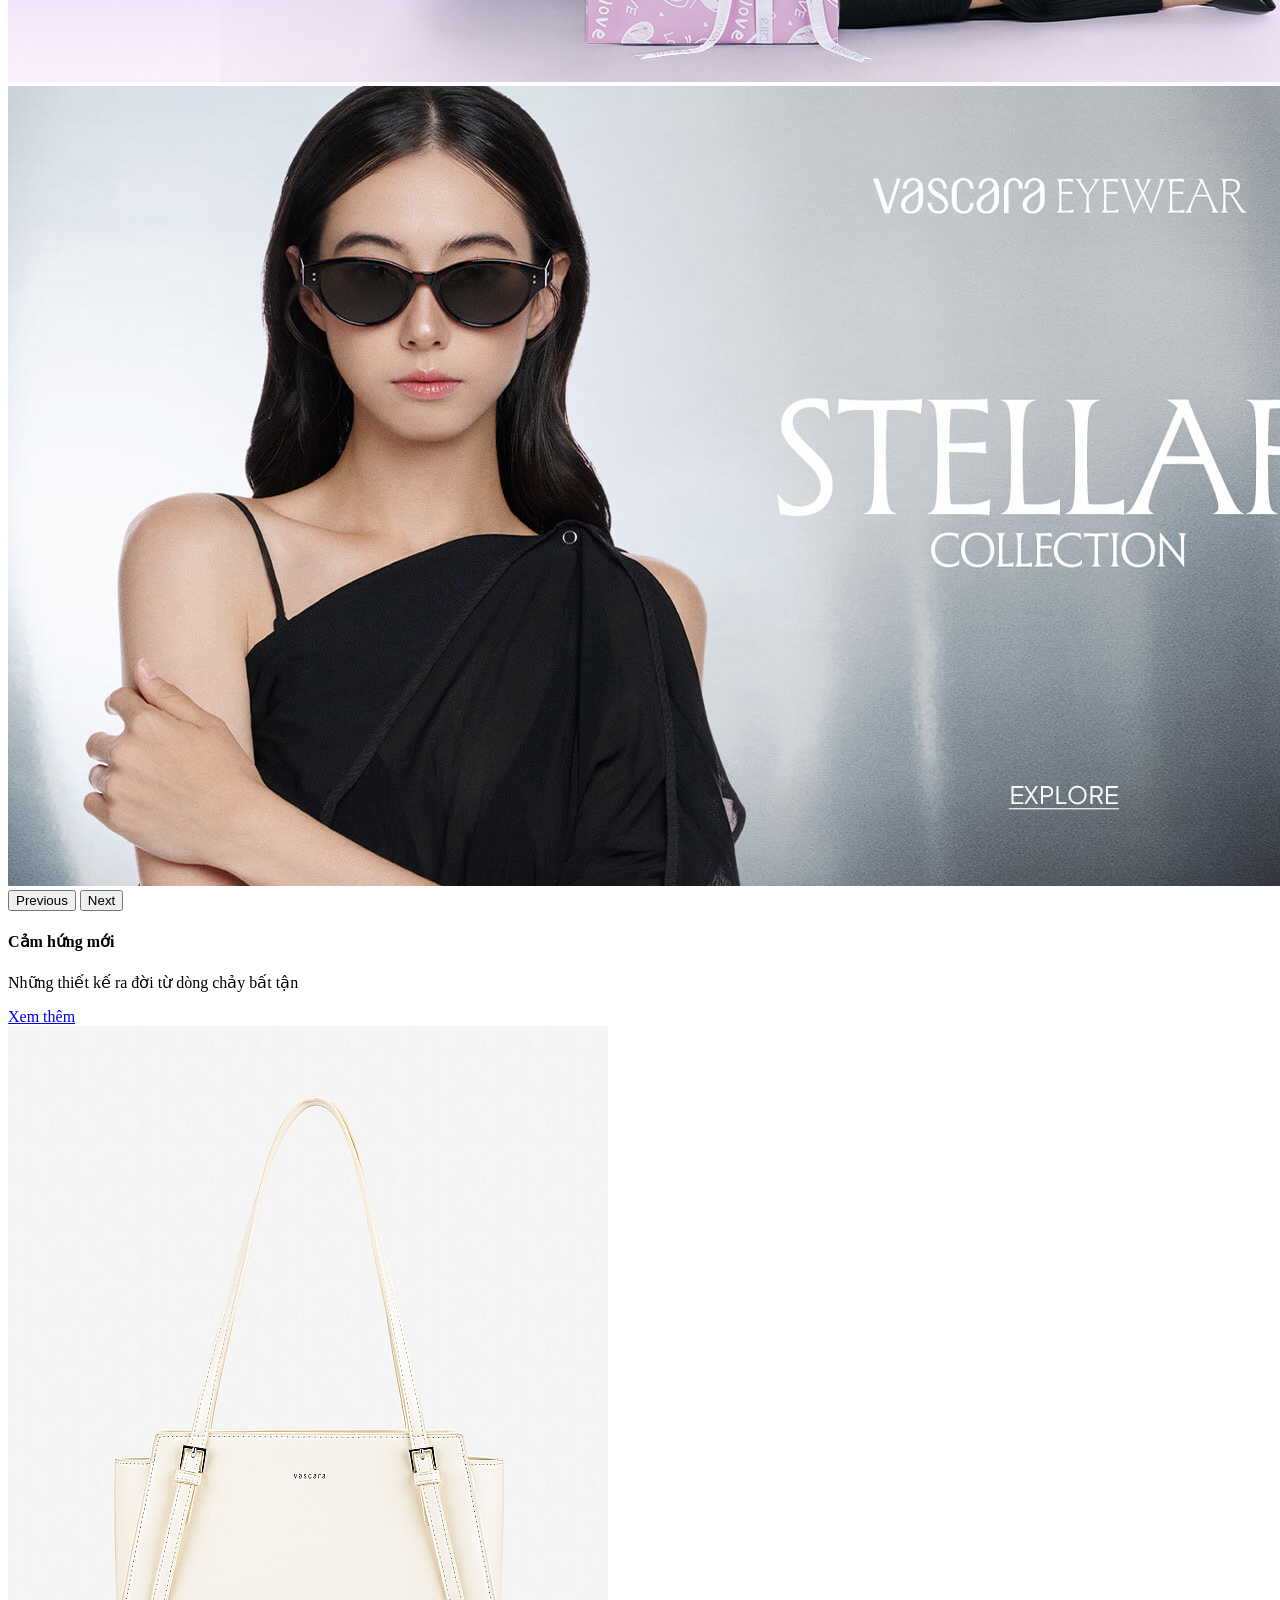
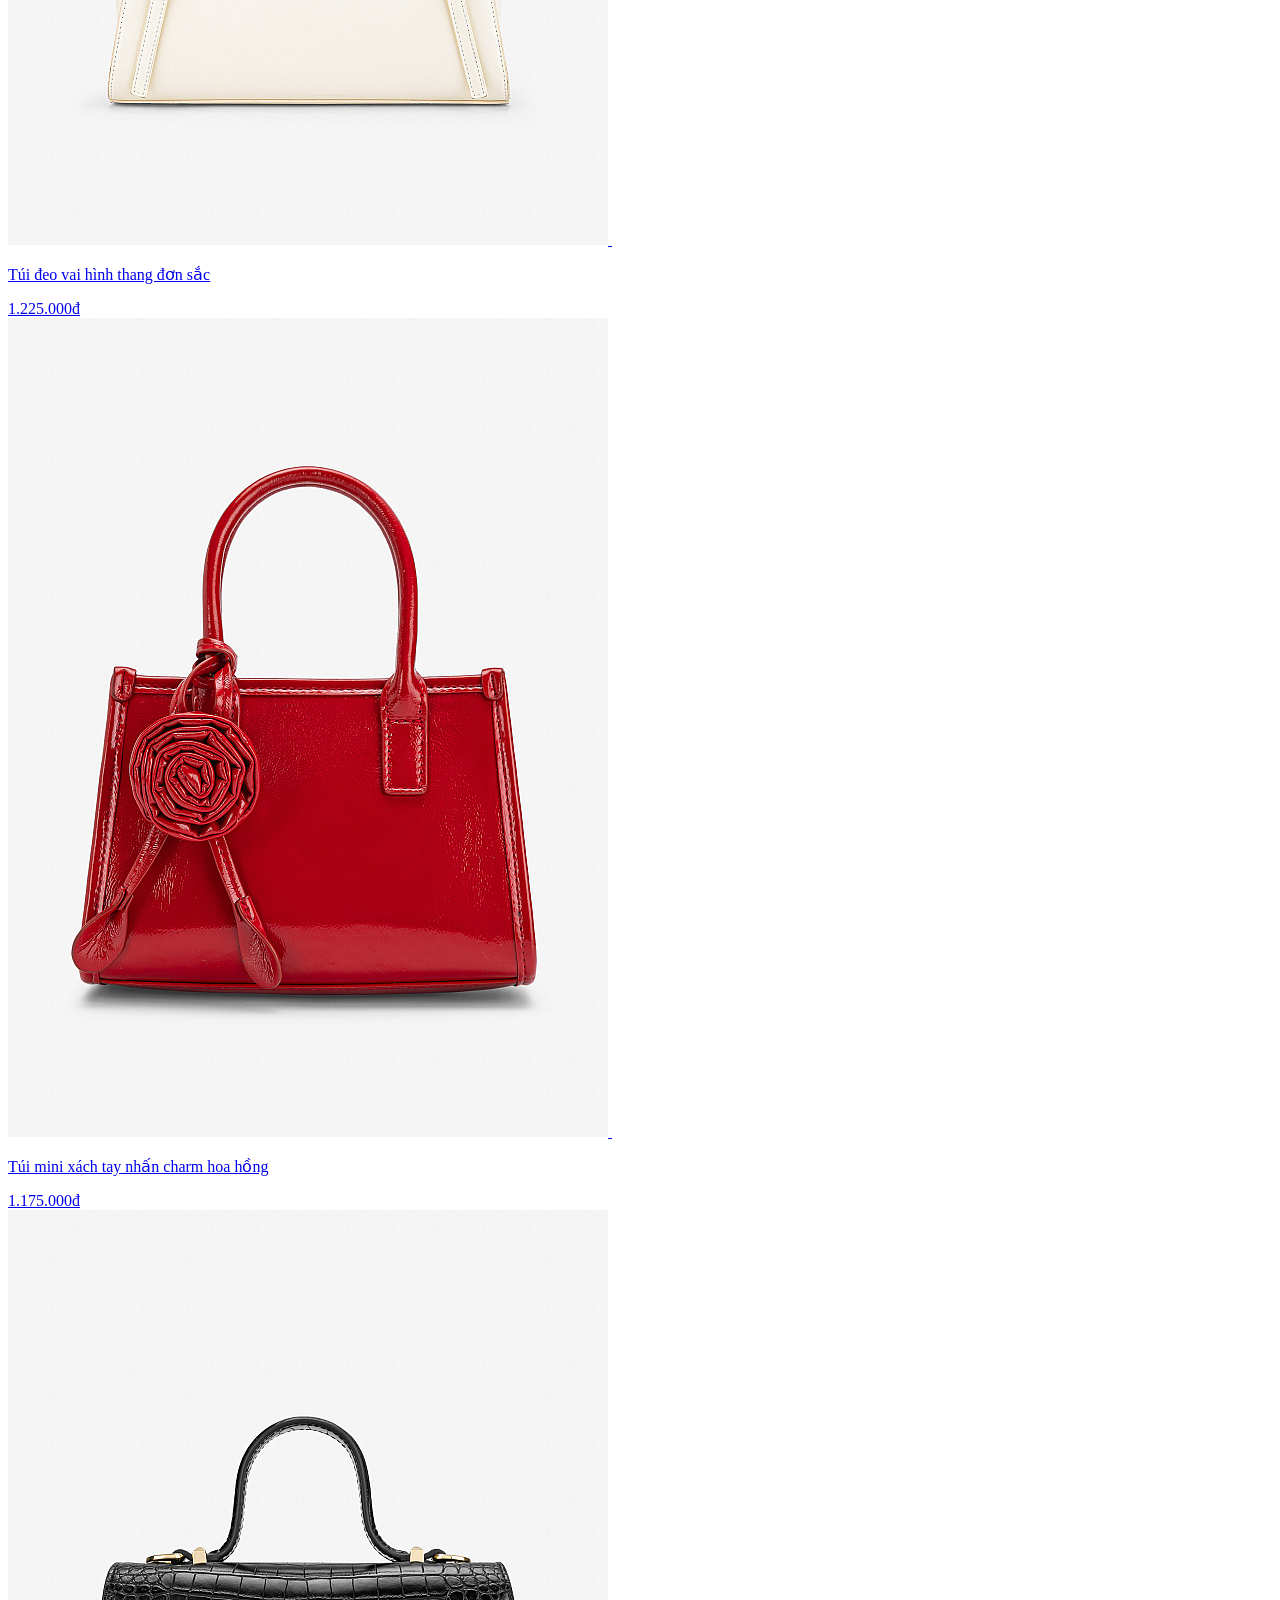
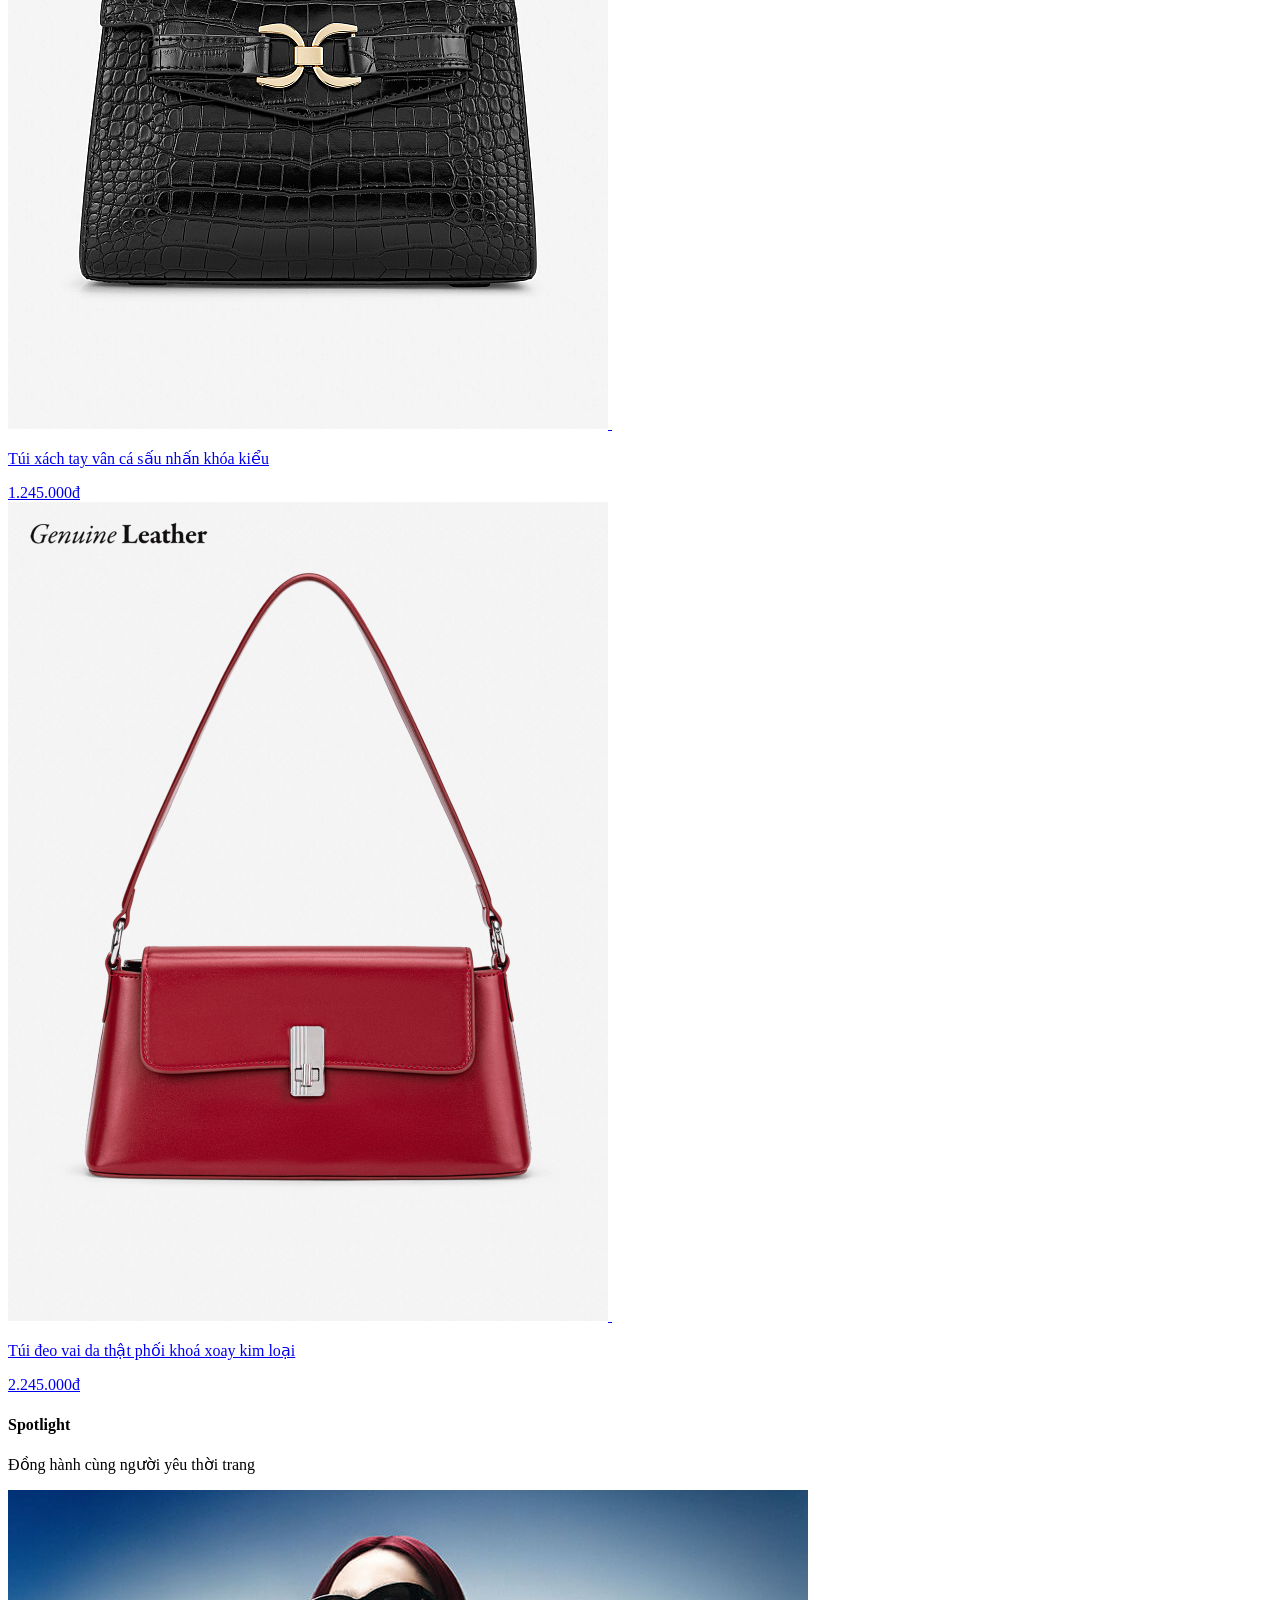
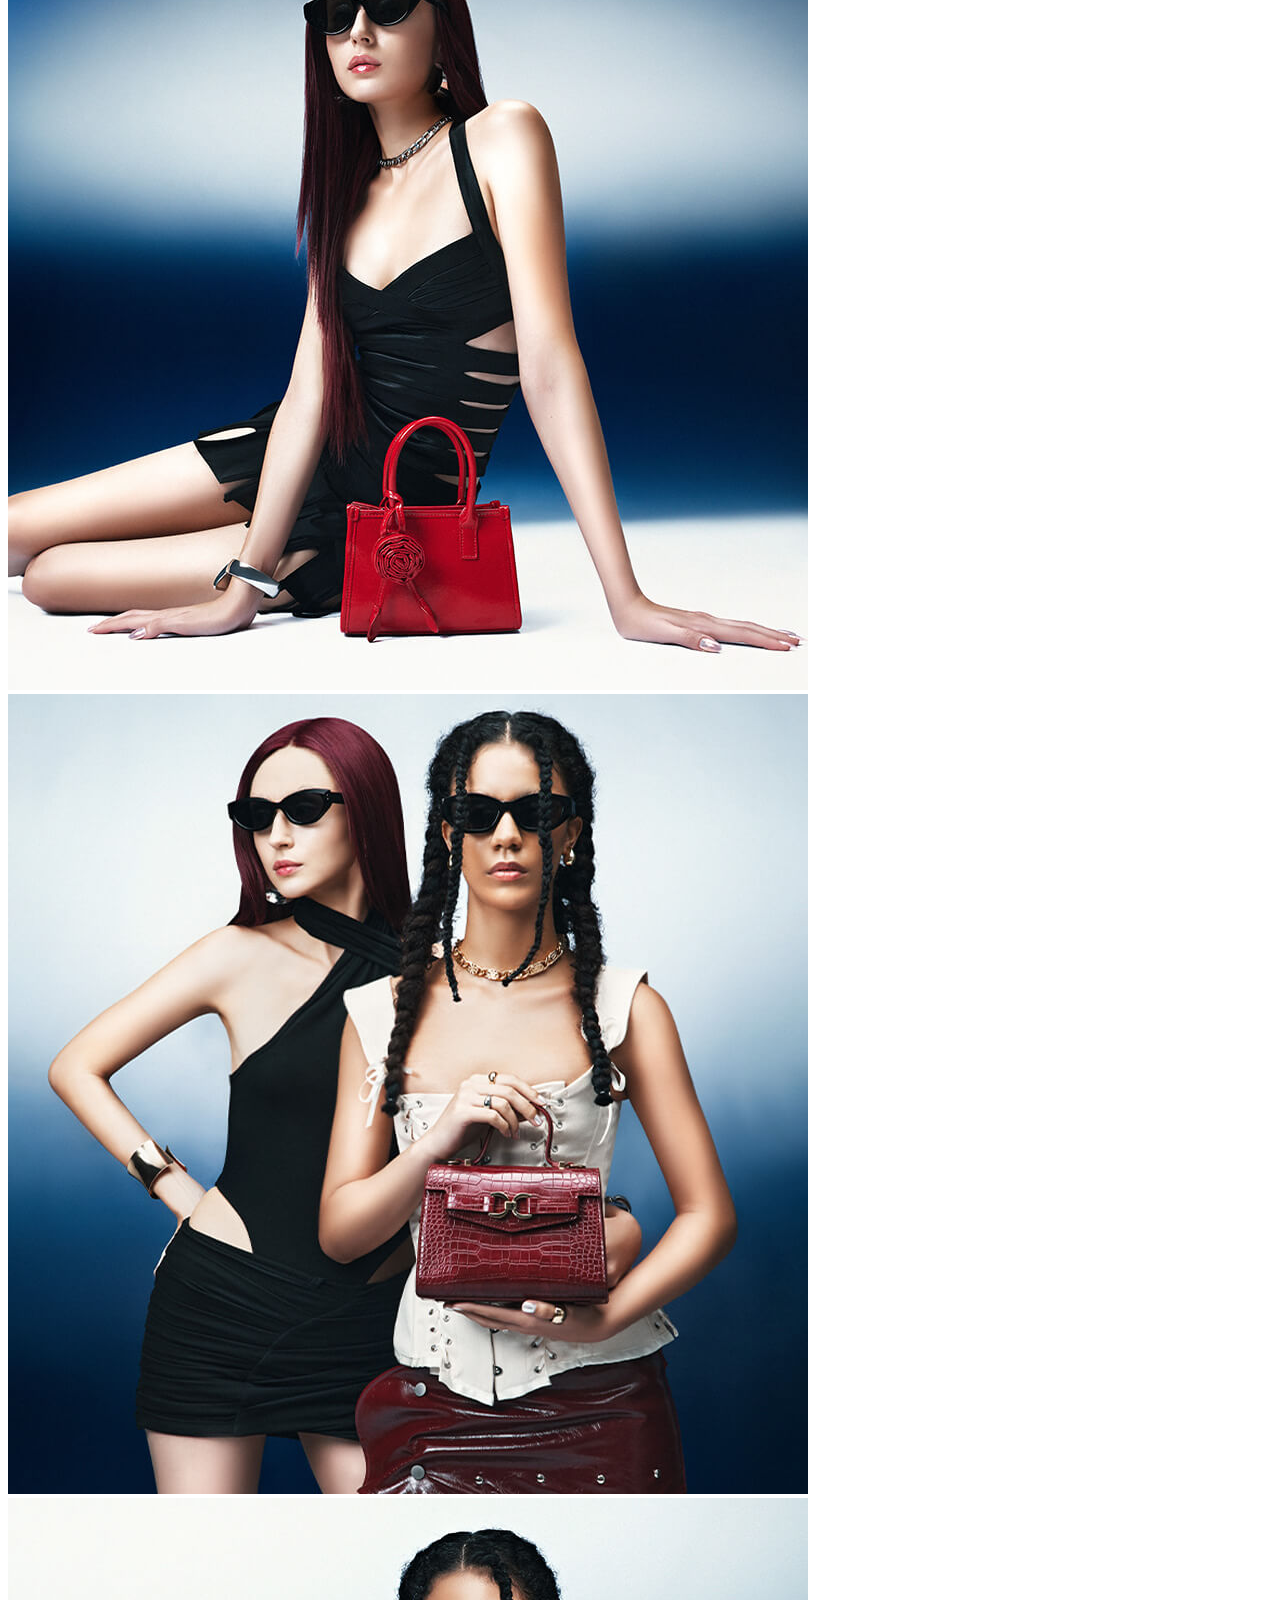
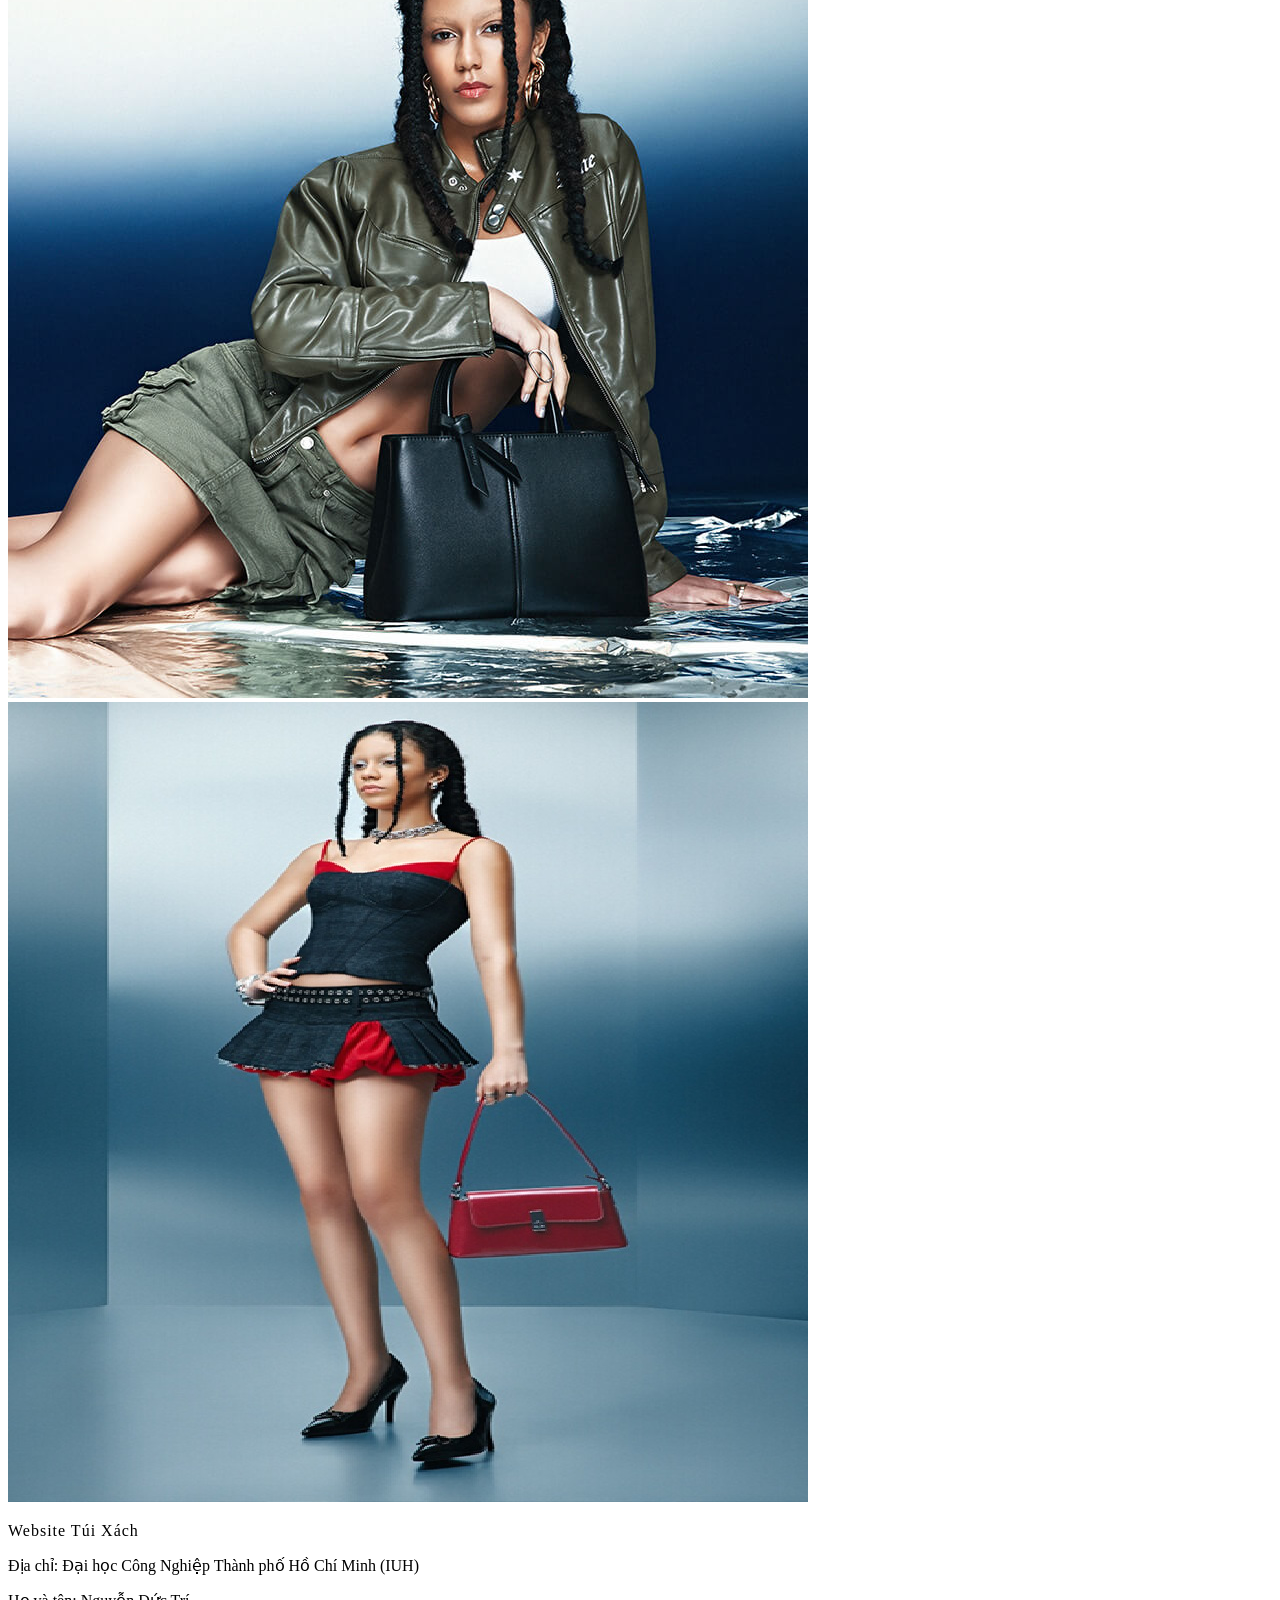
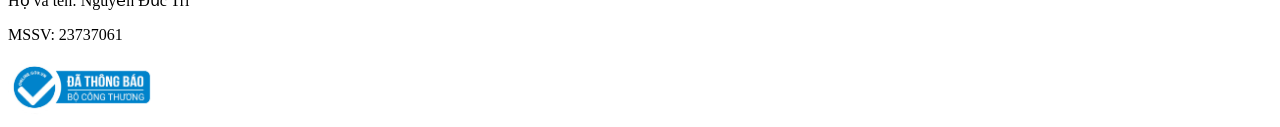
==== commit 7b3cdda2: "Add files via upload" ====
--- a/index.html
+++ b/index.html
@@ -4,63 +4,74 @@
 <head>
     <meta charset="UTF-8">
     <meta name="viewport" content="width=device-width, initial-scale=1.0">
-    <title>Trang chủ | Vascara</title>
-    <link rel="stylesheet" href="../css/bootstrap.min.css">
-    <link rel="stylesheet" href="../css/style.css">
-    <link rel="stylesheet" href="../css/bootstrap-icons.css">
+    <title>Trang chủ | DucTri</title>
+    <link rel="stylesheet" href="css/bootstrap.min.css">
+    <link rel="stylesheet" href="css/style.css">
+    <link rel="stylesheet" href="css/bootstrap-icons.css">
+
+    <script src="js/jquery-4.0.0.min.js"></script>
+    <script src="js/bootstrap.bundle.min.js"></script>
+    <script src="js/auth.js"></script>
+    <script src="js/cart.js"></script>
+    <script src="js/data.js"></script>
+    <script src="js/script.js"></script>
 </head>
 
 <body>
 
-    <!-- HEADER -->
     <header>
 
-        <!-- NAV -->
         <nav class="navbar navbar-expand-lg navbar-light bg-white user-select-none">
             <div class="container-fluid px-5">
 
-                <!-- BUTTON-ICON MENU KHI ZOOM -->
                 <button class="navbar-toggler border-0 shadow-none" type="button" data-bs-toggle="collapse" data-bs-target="#navbarNav">
                     <i class="bi bi-list text-dark" style="font-size: 1.5rem;"></i>
                 </button>
 
-                <!-- LOGO -->
                 <a class="navbar-brand" href="index.html">
-                    <img src="../img/logo-vascara.png" alt="Logo Vascara" height="25">
+                    <img src="img/logo-DucTriStore.png" alt="Logo" height="25px">
                 </a>
 
-                <!-- LINK MENU -->
                 <div class="collapse navbar-collapse" id="navbarNav">
                     <ul class="navbar-nav mx-auto">
                         <li class="nav-item"><a class="nav-link" href="index.html">Trang chủ</a></li>
-                        <li class="nav-item"><a class="nav-link" href="hang-moi.html">Hàng mới</a></li>
-                        <li class="nav-item"><a class="nav-link" href="san-pham.html">Sản phẩm</a></li>
-                        <li class="nav-item"><a class="nav-link" href="#">Bộ sưu tập</a></li>
+                        <li class="nav-item"><a class="nav-link" href="html/hang-moi.html">Hàng mới</a></li>
+                        <li class="nav-item"><a class="nav-link" href="html/san-pham.html">Sản phẩm</a></li>
+                        <li class="nav-item"><a class="nav-link" href="html/bo-suu-tap.html">Bộ sưu tập</a></li>
                         <li class="nav-item"><a class="nav-link" href="#">Tin tức</a></li>
+                        <li class="nav-item"><a class="nav-link" href="html/gioi-thieu.html">Giới thiệu</a></li>
                     </ul>
                 </div>
 
-                <!-- BUTTON-ICON THÔNG TIN -->
                 <div class="d-flex align-items-center">
                     <a href="javascript:void(0)" id="btnOpenSearch" class="me-3 text-dark text-decoration-none">
                         <i class="bi bi-search" style="font-size: 1.2rem;"></i>
                     </a>
 
-                    <span class="me-3 d-flex align-items-center">
-                        <a href="dang-nhap.html" class="auth-login-link text-dark text-decoration-none" title="Đăng nhập">
-                            <i class="bi bi-person" style="font-size: 1.4rem;"></i>
-                        </a>
-                        <span class="auth-logged-in d-none d-flex align-items-center">
-                            <i class="bi bi-person text-dark me-1" style="font-size: 1.4rem;"></i>
-                            <span class="auth-user-name small text-dark me-1"></span>
-                    <a href="#" class="auth-logout-btn text-dark text-decoration-none small" title="Đăng xuất">Đăng xuất</a>
-                    </span>
-                    </span>
-
-                    <a href="gio-hang.html" class="position-relative text-dark text-decoration-none">
+                    <a href="html/gio-hang.html" class="position-relative me-3 text-dark text-decoration-none">
                         <i class="bi bi-bag" style="font-size: 1.2rem;"></i>
                         <span class="position-absolute translate-middle badge rounded-pill bg-dark cart-badge cart-count-badge" style="font-size: 0.6rem;">0</span>
                     </a>
+
+                    <span class=" d-flex align-items-center">
+                        <a href="html/dang-nhap.html" class="auth-login-link text-dark text-decoration-none" title="Đăng nhập">
+                            <i class="bi bi-person" style="font-size: 1.4rem;"></i>
+                        </a>
+                        <div class="auth-logged-in d-none dropdown">
+                            <a href="#" class="text-dark text-decoration-none d-flex align-items-center dropdown-toggle" 
+                            id="userDropdown" data-bs-toggle="dropdown" style="cursor: pointer;">
+                                <i class="bi bi-person-fill" style="font-size: 1.4rem;"></i>
+                                <span class="auth-user-name small text-dark ms-1 me-1"></span>
+                            </a>
+                            <ul class="dropdown-menu dropdown-menu-end shadow border-0 ">
+                                <li>
+                                    <a href="#" class="dropdown-item small auth-logout-btn text-danger">
+                                        <i class="bi bi-power me-2"></i>Đăng xuất
+                                    </a>
+                                </li>
+                            </ul>
+                        </div>
+                    </span>
                 </div>
             </div>
         </nav>
@@ -69,16 +80,21 @@
     <div class="search-container" id="searchDropdown">
         <div class="container-fluid px-5 py-5">
             <div class="row align-items-center pb-3">
-                <div class="col-10 ">
-                    <div class="input-group px-0 ps-5">
-                        <span class="input-group-text bg-light border-0 ">
-                            <i class="bi bi-search text-dark text-secondary user-select-none"></i>
-                        </span>
-
-                        <input type="text" class="form-control border-0 shadow-none bg-light py-2" placeholder="Bạn muốn tìm gì hôm nay?">
-                    </div>
-                </div>
-                <div class="col-2 ">
+                <div class="col-10 ps-5">
+                    <div class="position-relative"> 
+                        <div class="input-group">
+                            <span class="input-group-text bg-light border-0">
+                                <i class="bi bi-search text-dark text-secondary user-select-none"></i>
+                            </span>
+                            <input type="text" id="inputSearch" class="form-control border-0 shadow-none bg-light py-2" placeholder="Bạn muốn tìm gì hôm nay?">
+                        </div>
+
+                        <div id="searchResults" class="list-group shadow border-0" 
+                            style="display: none; position: absolute; top: 100%; left: 0; right: 0; z-index: 1050; max-height: 400px; overflow-y: auto; background: white;">
+                        </div>
+                    </div>
+                </div>
+                <div class="col-2">
                     <button type="button" class="btn border-0 shadow-none ps-0" id="btnCloseSearch">Đóng</button>
                 </div>
             </div>
@@ -96,11 +112,11 @@
                     <p class="text-secondary small text-uppercase fw-bold mb-3">Xu hướng nổi bật</p>
                     <div class="row g-3">
                         <div class="col-md-3">
-                            <img src="../img/spotlight-1.jpg" class="img-fluid mb-2" alt="Trend">
+                            <img src="img/spotlight-1.jpg" class="img-fluid mb-2" alt="Trend">
                             <p class="small text-center">New Year Trending Picks</p>
                         </div>
                         <div class="col-md-3">
-                            <img src="../img/spotlight-2.jpg" class="img-fluid mb-2" alt="Trend">
+                            <img src="img/spotlight-2.jpg" class="img-fluid mb-2" alt="Trend">
                             <p class="small text-center">Best Deal Săn Tết</p>
                         </div>
                     </div>
@@ -111,42 +127,44 @@
 
     <div class="search-overlay" id="searchOverlay"></div>
 
-    <!-- MAIN -->
     <main>
-        <section id="mainBanner" class="carousel slide custom-banner container-fluid px-5" data-bs-ride="carousel" data-bs-touch="true" data-bs-pause="false">
-
-            <!-- BANNER -->
+        <section id="mainBanner" class="carousel slide custom-banner container-fluid px-5" data-bs-ride="carousel">
+
             <div class="carousel-inner user-select-none">
                 <div class="carousel-item active" data-bs-interval="3000">
-                    <img src="../img/banner-1.jpg" class="d-block w-100" alt="Banner 1">
-                </div>
-
-                <div class="carousel-item" data-bs-interval="3000">
-                    <img src="../img/banner-2.jpg" class="d-block w-100" alt="Banner 2">
-                </div>
-
-                <div class="carousel-item" data-bs-interval="3000">
-                    <img src="../img/banner-3.jpg" class="d-block w-100" alt="Banner 3">
-                </div>
-
-                <div class="carousel-item" data-bs-interval="3000">
-                    <img src="../img/banner-4.jpg" class="d-block w-100" alt="Banner 4">
-                </div>
-
-                <div class="carousel-item" data-bs-interval="3000">
-                    <img src="../img/banner-5.jpg" class="d-block w-100" alt="Banner 5">
-                </div>
-            </div>
+                    <img src="img/banner-1.jpg" class="d-block w-100" alt="Banner 1">
+                </div>
+                <div class="carousel-item" data-bs-interval="3000">
+                    <img src="img/banner-2.jpg" class="d-block w-100" alt="Banner 2">
+                </div>
+                <div class="carousel-item" data-bs-interval="3000">
+                    <img src="img/banner-3.jpg" class="d-block w-100" alt="Banner 3">
+                </div>
+                <div class="carousel-item" data-bs-interval="3000">
+                    <img src="img/banner-4.jpg" class="d-block w-100" alt="Banner 4">
+                </div>
+                <div class="carousel-item" data-bs-interval="3000">
+                    <img src="img/banner-5.jpg" class="d-block w-100" alt="Banner 5">
+                </div>
+            </div>
+
+            <button class="carousel-control-prev" type="button" data-bs-target="#mainBanner" data-bs-slide="prev">
+                <span class="carousel-control-prev-icon" aria-hidden="true"></span>
+                <span class="visually-hidden">Previous</span>
+            </button>
+            <button class="carousel-control-next" type="button" data-bs-target="#mainBanner" data-bs-slide="next">
+                <span class="carousel-control-next-icon" aria-hidden="true"></span>
+                <span class="visually-hidden">Next</span>
+            </button>
         </section>
 
-        <!-- CARDS -->
         <section class="container-fluid px-5 my-5">
             <div class="row align-items-center">
                 <div class="col-md-3 mb-4 mb-md-0">
                     <div class="content-left">
                         <h4>Cảm hứng mới</h4>
                         <p class="mb-4">Những thiết kế ra đời từ dòng chảy bất tận</p>
-                        <a href="hang-moi.html" class="btn btn-outline-dark shadow-none rounded-0 px-5 py-2  btn-xem-them">Xem thêm</a>
+                        <a href="html/hang-moi.html" class="btn btn-outline-dark shadow-none rounded-0 px-5 py-2  btn-xem-them">Xem thêm</a>
                     </div>
                 </div>
 
@@ -154,10 +172,10 @@
                     <div class="row g-3">
                         <div class="col-6 col-lg-3">
                             <div class="product-item">
-                                <a href="chi-tiet.html?id=sp01" class="text-decoration-none text-dark">
-                                    <div class="product-img-hover mb-2 position-relative overflow-hidden user-select-none">
-                                        <img src="../img/tui-deo-vai-hinh-thang-don-sac-1.jpg" class="img-fluid w-100" alt="Túi đeo vai hình thang đơn sắc">
-                                        <img src="../img/tui-deo-vai-hinh-thang-don-sac-2.jpg" class="img-fluid w-100 img-secondary position-absolute top-0 start-0 h-100" alt="Túi đeo vai hình thang đơn sắc">
+                                <a href="html/chi-tiet.html?id=sp01" class="text-decoration-none text-dark">
+                                    <div class="product-img-hover mb-2 position-relative overflow-hidden user-select-none">
+                                        <img src="img/tui-deo-vai-hinh-thang-don-sac-1.jpg" class="img-fluid w-100" alt="Túi đeo vai hình thang đơn sắc">
+                                        <img src="img/tui-deo-vai-hinh-thang-don-sac-2.jpg" class="img-fluid w-100 img-secondary position-absolute top-0 start-0 h-100" alt="Túi đeo vai hình thang đơn sắc">
                                     </div>
                                     <p class="product-name mb-1">Túi đeo vai hình thang đơn sắc</p>
                                     <span>1.225.000đ</span>
@@ -167,10 +185,10 @@
 
                         <div class="col-6 col-lg-3">
                             <div class="product-item">
-                                <a href="chi-tiet.html?id=sp03" class="text-decoration-none text-dark">
-                                    <div class="product-img-hover mb-2 position-relative overflow-hidden user-select-none">
-                                        <img src="../img/tui-mini-xach-tay-nhan-charm-hoa-hong-1.jpg" class="img-fluid w-100" alt="Túi mini xách tay nhấn charm hoa hồng">
-                                        <img src="../img/tui-mini-xach-tay-nhan-charm-hoa-hong-2.jpg" class="img-fluid w-100 img-secondary position-absolute top-0 start-0 h-100" alt="Túi mini xách tay nhấn charm hoa hồng">
+                                <a href="html/chi-tiet.html?id=sp03" class="text-decoration-none text-dark">
+                                    <div class="product-img-hover mb-2 position-relative overflow-hidden user-select-none">
+                                        <img src="img/tui-mini-xach-tay-nhan-charm-hoa-hong-1.jpg" class="img-fluid w-100" alt="Túi mini xách tay nhấn charm hoa hồng">
+                                        <img src="img/tui-mini-xach-tay-nhan-charm-hoa-hong-2.jpg" class="img-fluid w-100 img-secondary position-absolute top-0 start-0 h-100" alt="Túi mini xách tay nhấn charm hoa hồng">
                                     </div>
                                     <p class="product-name mb-1">Túi mini xách tay nhấn charm hoa hồng</p>
                                     <span>1.175.000đ</span>
@@ -180,10 +198,10 @@
 
                         <div class="col-6 col-lg-3">
                             <div class="product-item">
-                                <a href="chi-tiet.html?id=sp04" class="text-decoration-none text-dark">
-                                    <div class="product-img-hover mb-2 position-relative overflow-hidden user-select-none">
-                                        <img src="../img/tui-xach-tay-van-ca-sau-1.jpg" class="img-fluid w-100" alt="Túi xách tay vân cá sấu nhấn khóa kiểu">
-                                        <img src="../img/tui-xach-tay-van-ca-sau-2.jpg" class="img-fluid w-100 img-secondary position-absolute top-0 start-0 h-100" alt="Túi xách tay vân cá sấu nhấn khóa kiểu">
+                                <a href="html/chi-tiet.html?id=sp04" class="text-decoration-none text-dark">
+                                    <div class="product-img-hover mb-2 position-relative overflow-hidden user-select-none">
+                                        <img src="img/tui-xach-tay-van-ca-sau-1.jpg" class="img-fluid w-100" alt="Túi xách tay vân cá sấu nhấn khóa kiểu">
+                                        <img src="img/tui-xach-tay-van-ca-sau-2.jpg" class="img-fluid w-100 img-secondary position-absolute top-0 start-0 h-100" alt="Túi xách tay vân cá sấu nhấn khóa kiểu">
                                     </div>
                                     <p class="product-name mb-1">Túi xách tay vân cá sấu nhấn khóa kiểu</p>
                                     <span>1.245.000đ</span>
@@ -192,10 +210,10 @@
                         </div>
                         <div class="col-6 col-lg-3">
                             <div class="product-item">
-                                <a href="chi-tiet.html?id=sp02" class="text-decoration-none text-dark">
-                                    <div class="product-img-hover mb-2 position-relative overflow-hidden user-select-none">
-                                        <img src="../img/tui-deo-vai-nhan-khoa-xoay-kim-loai-1.jpg" class="img-fluid w-100" alt="Túi đeo vai da thật phối khoá xoay kim loại">
-                                        <img src="../img/tui-deo-vai-nhan-khoa-xoay-kim-loai-2.jpg" class="img-fluid w-100 img-secondary position-absolute top-0 start-0 h-100" alt="Túi đeo vai da thật phối khoá xoay kim loại">
+                                <a href="html/chi-tiet.html?id=sp02" class="text-decoration-none text-dark">
+                                    <div class="product-img-hover mb-2 position-relative overflow-hidden user-select-none">
+                                        <img src="img/tui-deo-vai-nhan-khoa-xoay-kim-loai-1.jpg" class="img-fluid w-100" alt="Túi đeo vai da thật phối khoá xoay kim loại">
+                                        <img src="img/tui-deo-vai-nhan-khoa-xoay-kim-loai-2.jpg" class="img-fluid w-100 img-secondary position-absolute top-0 start-0 h-100" alt="Túi đeo vai da thật phối khoá xoay kim loại">
                                     </div>
                                     <p class="product-name mb-1">Túi đeo vai da thật phối khoá xoay kim loại</p>
                                     <span>2.245.000đ</span>
@@ -207,64 +225,57 @@
             </div>
         </section>
 
-        <!-- SPOTLIGHT ẢNH -->
         <section class="spotlight-section py-4 bg-light">
             <div class="container-fluid px-5">
                 <div class="text-center mb-4">
-                    <h4 class="mb-2">Vascara Spotlight</h4>
+                    <h4 class="mb-2">Spotlight</h4>
                     <p class="text-secondary small">Đồng hành cùng người yêu thời trang</p>
                 </div>
 
                 <div class="row g-3">
                     <div class="col-6 col-md-3">
                         <div class="spotlight-item">
-                            <img src="../img/spotlight-1.jpg" class="img-fluid w-100" alt="Spotlight 1">
-                        </div>
-                    </div>
-                    <div class="col-6 col-md-3">
-                        <div class="spotlight-item">
-                            <img src="../img/spotlight-2.jpg" class="img-fluid w-100" alt="Spotlight 2">
-                        </div>
-                    </div>
-                    <div class="col-6 col-md-3">
-                        <div class="spotlight-item">
-                            <img src="../img/spotlight-3.jpg" class="img-fluid w-100" alt="Spotlight 3">
-                        </div>
-                    </div>
-                    <div class="col-6 col-md-3">
-                        <div class="spotlight-item">
-                            <img src="../img/spotlight-4.jpg" class="img-fluid w-100" alt="Spotlight 4">
-                        </div>
-                    </div>
-                </div>
+                            <img src="img/spotlight-1.jpg" class="img-fluid w-100" alt="Spotlight 1">
+                        </div>
+                    </div>
+                    <div class="col-6 col-md-3">
+                        <div class="spotlight-item">
+                            <img src="img/spotlight-2.jpg" class="img-fluid w-100" alt="Spotlight 2">
+                        </div>
+                    </div>
+                    <div class="col-6 col-md-3">
+                        <div class="spotlight-item">
+                            <img src="img/spotlight-3.jpg" class="img-fluid w-100" alt="Spotlight 3">
+                        </div>
+                    </div>
+                    <div class="col-6 col-md-3">
+                        <div class="spotlight-item">
+                            <img src="img/spotlight-4.jpg" class="img-fluid w-100" alt="Spotlight 4">
+                        </div>
+                    </div>
+                </div>
+            </div>
         </section>
     </main>
 
-    <!-- FOOTER -->
-    <footer class="py-1 bg-white">
+    <footer class="py-4 bg-white border-top">
         <div class="container-fluid px-5">
-            <div class="bg-dark text-white p-5 ">
-                <div class="row">
-                    <div class="col-md-6">
-                        <h5 class="text-uppercase">Vascara Clone Project</h5>
-                        <p class="small text-secondary">Bài tập lớn môn Hệ thống và Công nghệ Web.</p>
-                    </div>
-                    <div class="col-md-6 text-md-end">
-                        <p class="mb-1">Sinh viên: <strong>Nguyễn Đức Trí</strong></p>
-                        <p class="mb-0">MSSV: <strong>23737061</strong></p>
-                    </div>
+            <div class="d-flex justify-content-between align-items-center">
+                <div>
+                    <p class="mb-1 fw-bold text-uppercase" style="letter-spacing: 1px;">Website Túi Xách</p>
+                    <p class="small text-secondary mb-0">Địa chỉ: Đại học Công Nghiệp Thành phố Hồ Chí Minh (IUH)</p>
+                    <p class="small text-secondary mb-0">Họ và tên: Nguyễn Đức Trí</p>
+                    <p class="small text-secondary mb-0">MSSV: 23737061</p>
+                </div>
+
+                <div>
+                    <img src="img/logo-chung-nhan.png" alt="Đã thông báo Bộ Công Thương" height="55">
                 </div>
             </div>
         </div>
     </footer>
 
-    <!-- LINK -->
-    <script src="../js/jquery-4.0.0.min.js"></script>
-    <script src="../js/bootstrap.bundle.min.js"></script>
-    <script src="../js/auth.js"></script>
-    <script src="../js/cart.js"></script>
-    <script src="../js/data.js"></script>
-    <script src="../js/script.js"></script>
+
 
 </body>
 
--- a/css/style.css
+++ b/css/style.css
@@ -1,8 +1,5 @@
 /* ========== VASCARA - STYLES ========== */
-
-
 /* Header & Nav */
-
 .navbar-nav .nav-link {
     color: black !important;
     /* Bắt buộc chữ trên menu có màu đen */
@@ -301,4 +298,19 @@
 
 #khu-vuc-hinh-anh img.lightbox-trigger {
     cursor: pointer;
+}
+
+/* ========== CUSTOM BORDER INPUTS ========== */
+
+/* 1. Các ô nhập liệu ở trang đăng nhập/đăng ký */
+#tabLogin .form-control, 
+#tabRegister .form-control {
+    border: 1px solid #ddd !important;   /* Viền xám mờ mặc định */
+    border-radius: 0;                   /* Nếu muốn vuông vức giống Vascara */
+}
+
+/* 2. Khi nhấn vào để gõ (Focus) */
+#tabLogin .form-control:focus, 
+#tabRegister .form-control:focus {
+    border-color: #000 !important;       /* Viền chuyển sang màu đen */
 }
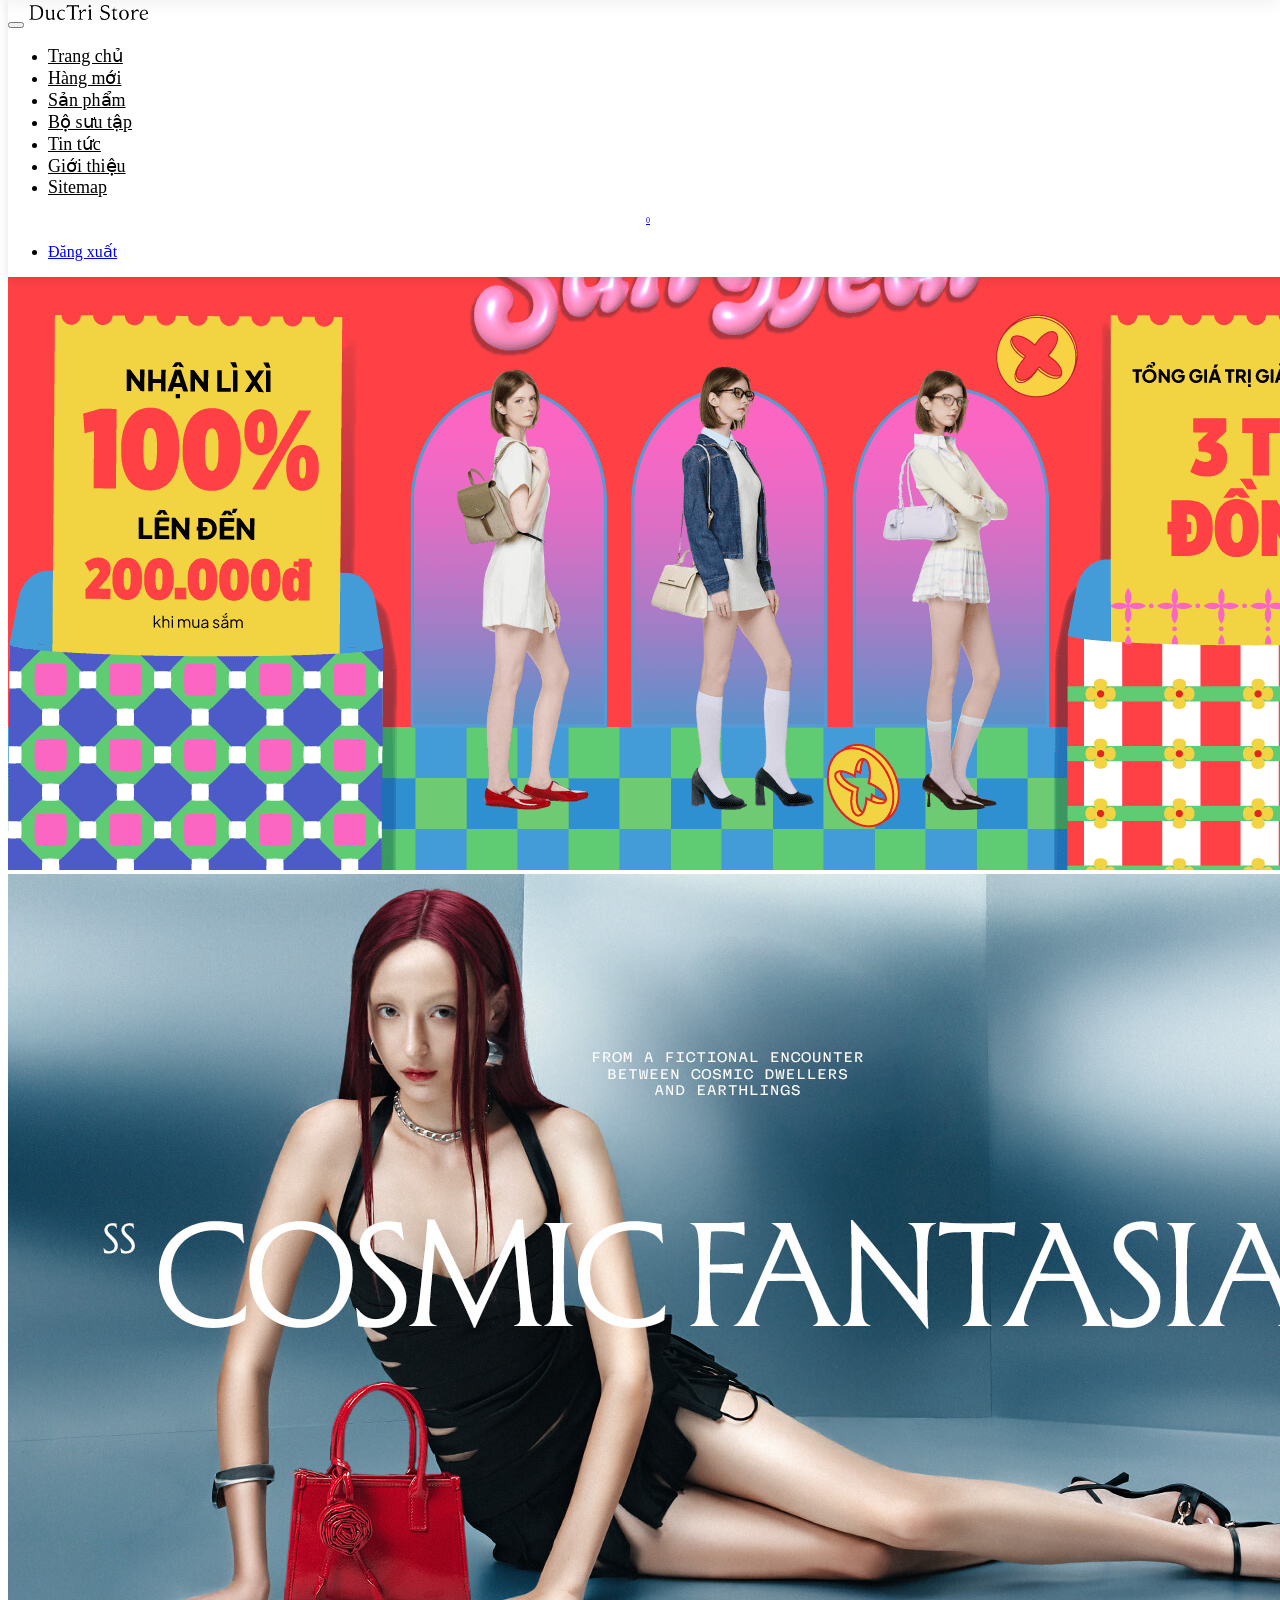
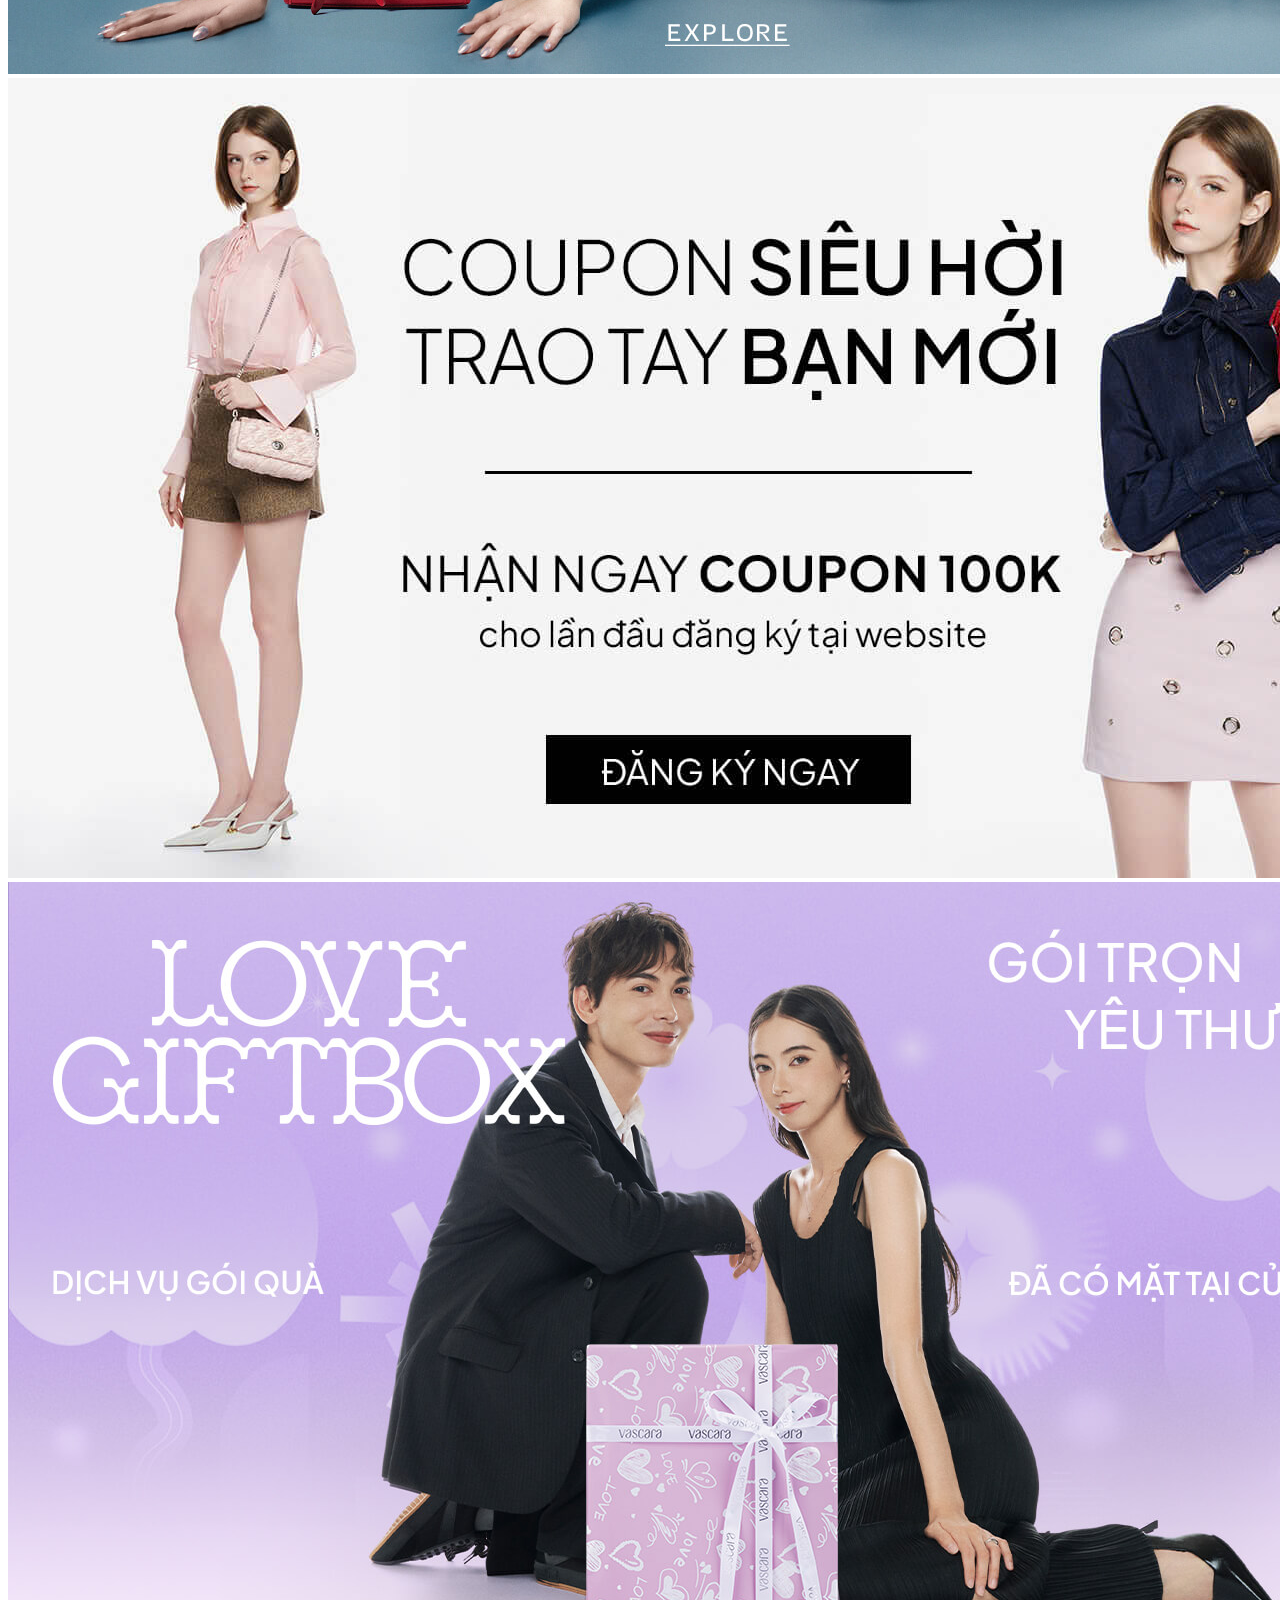
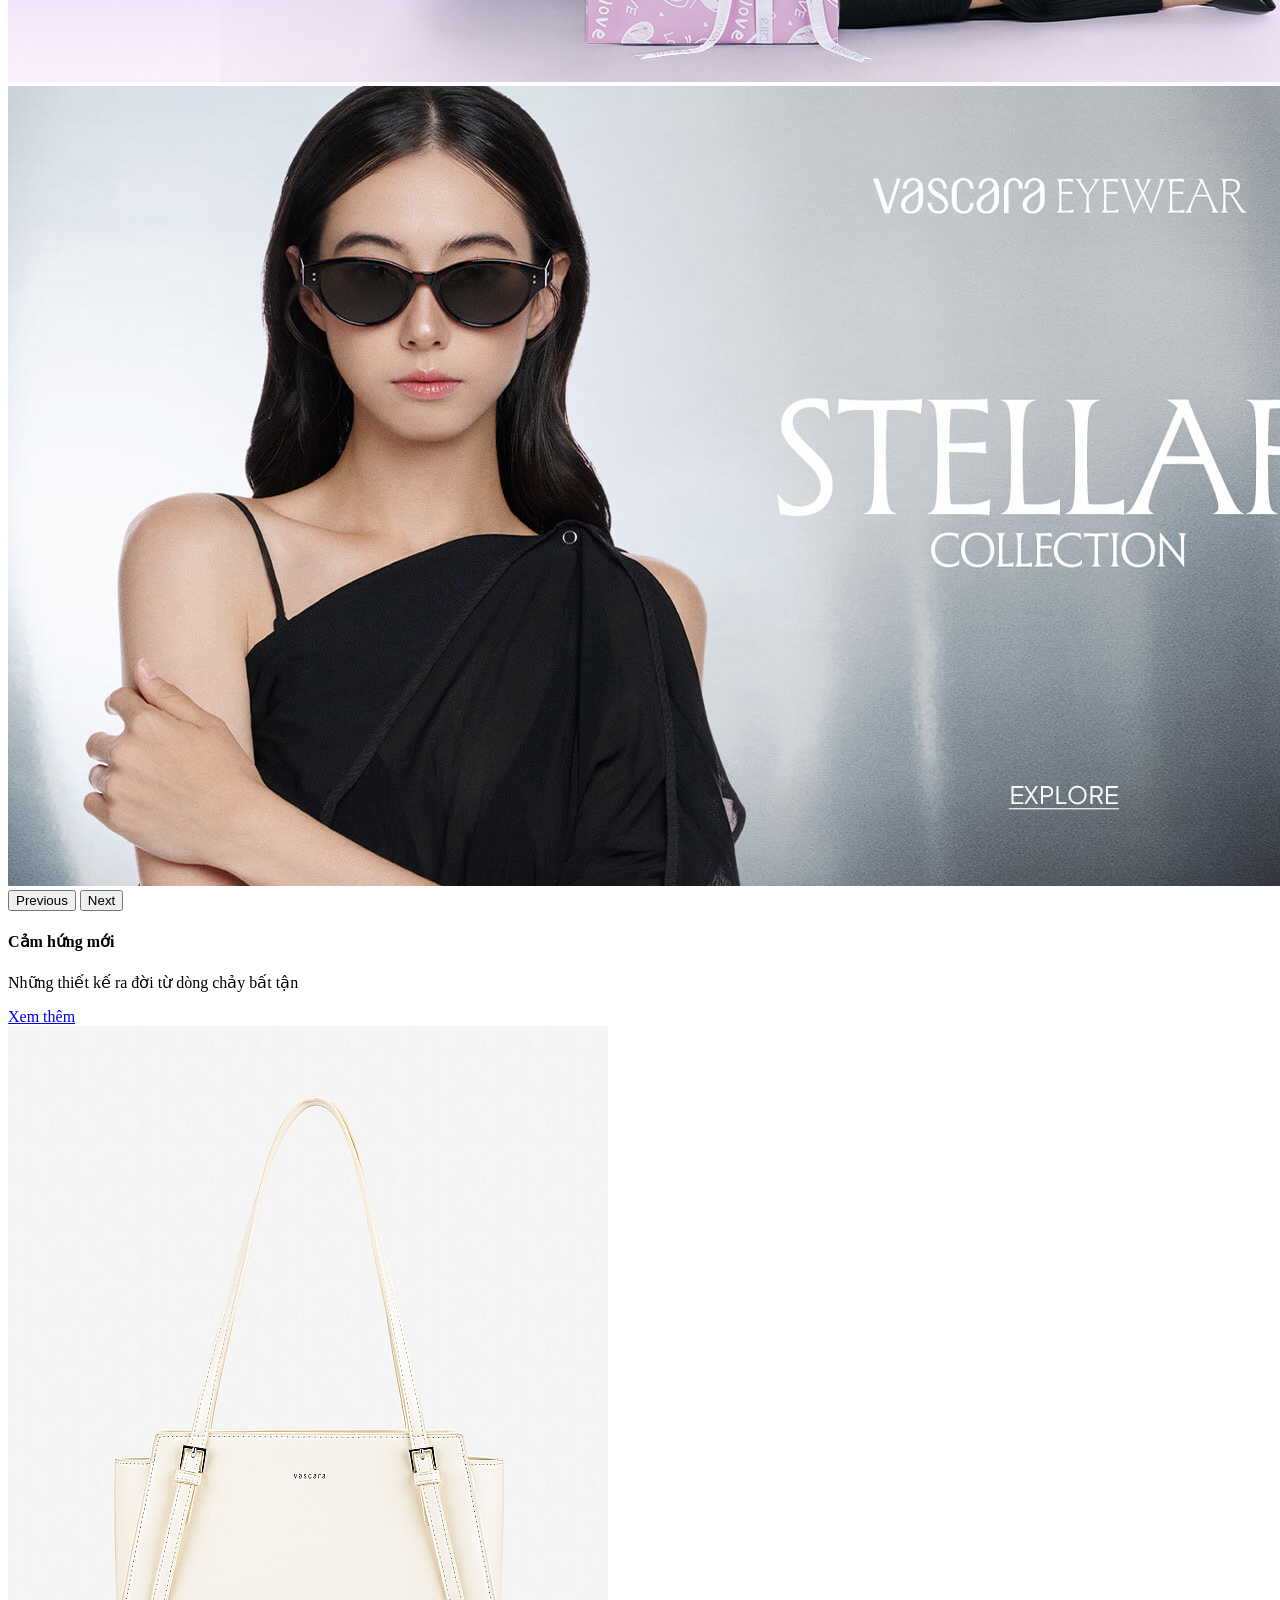
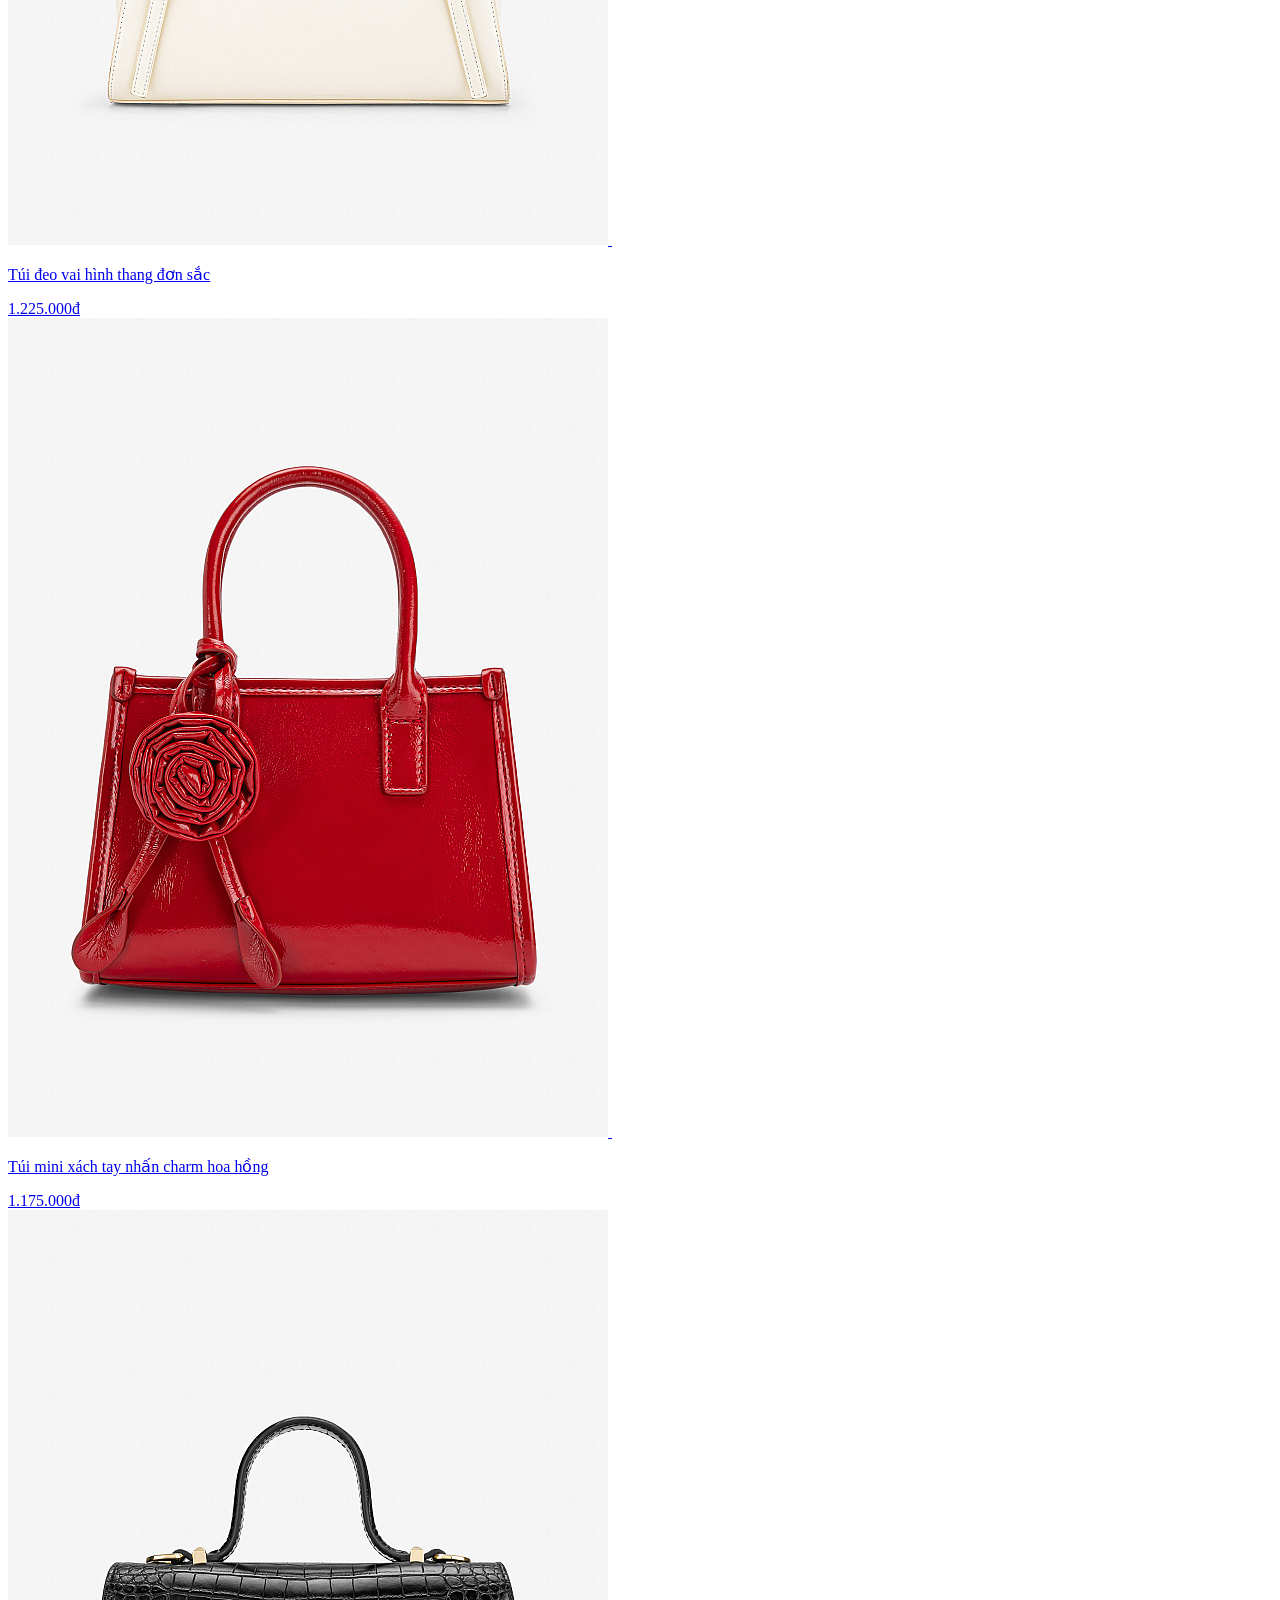
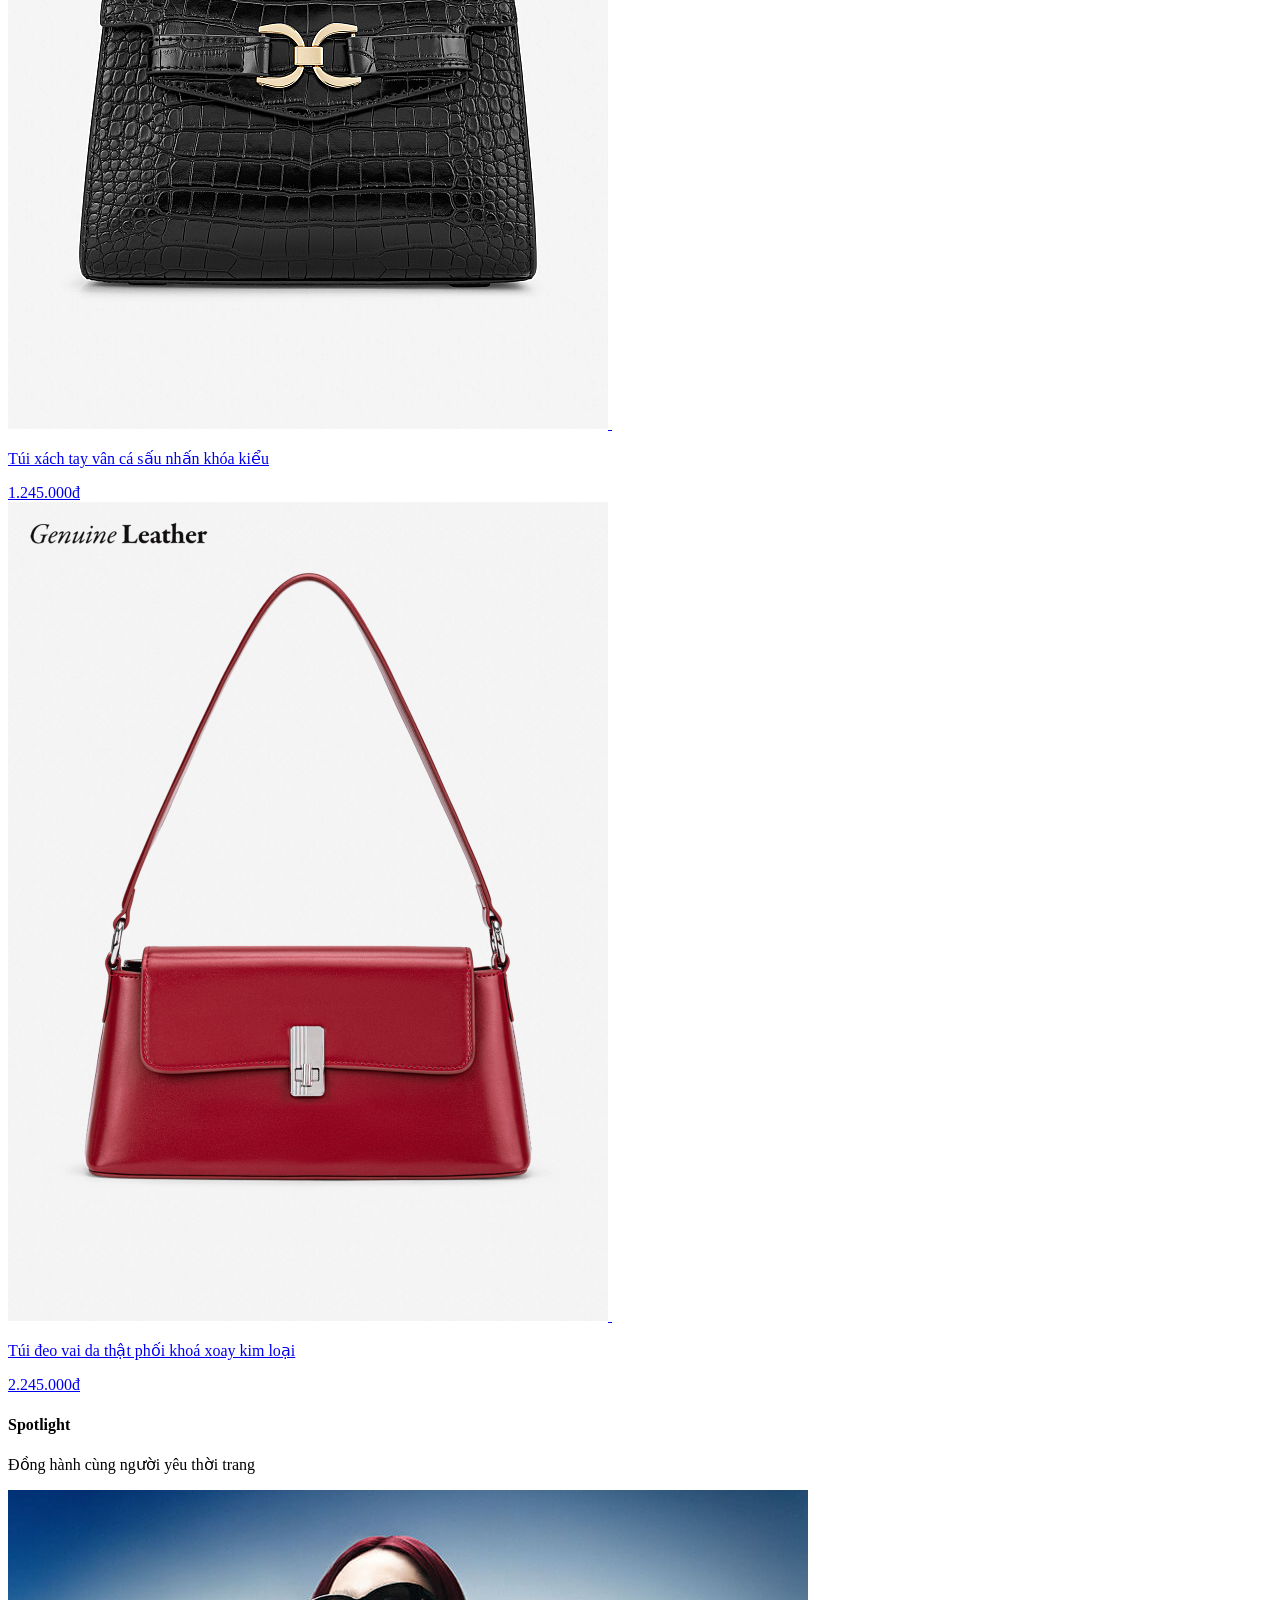
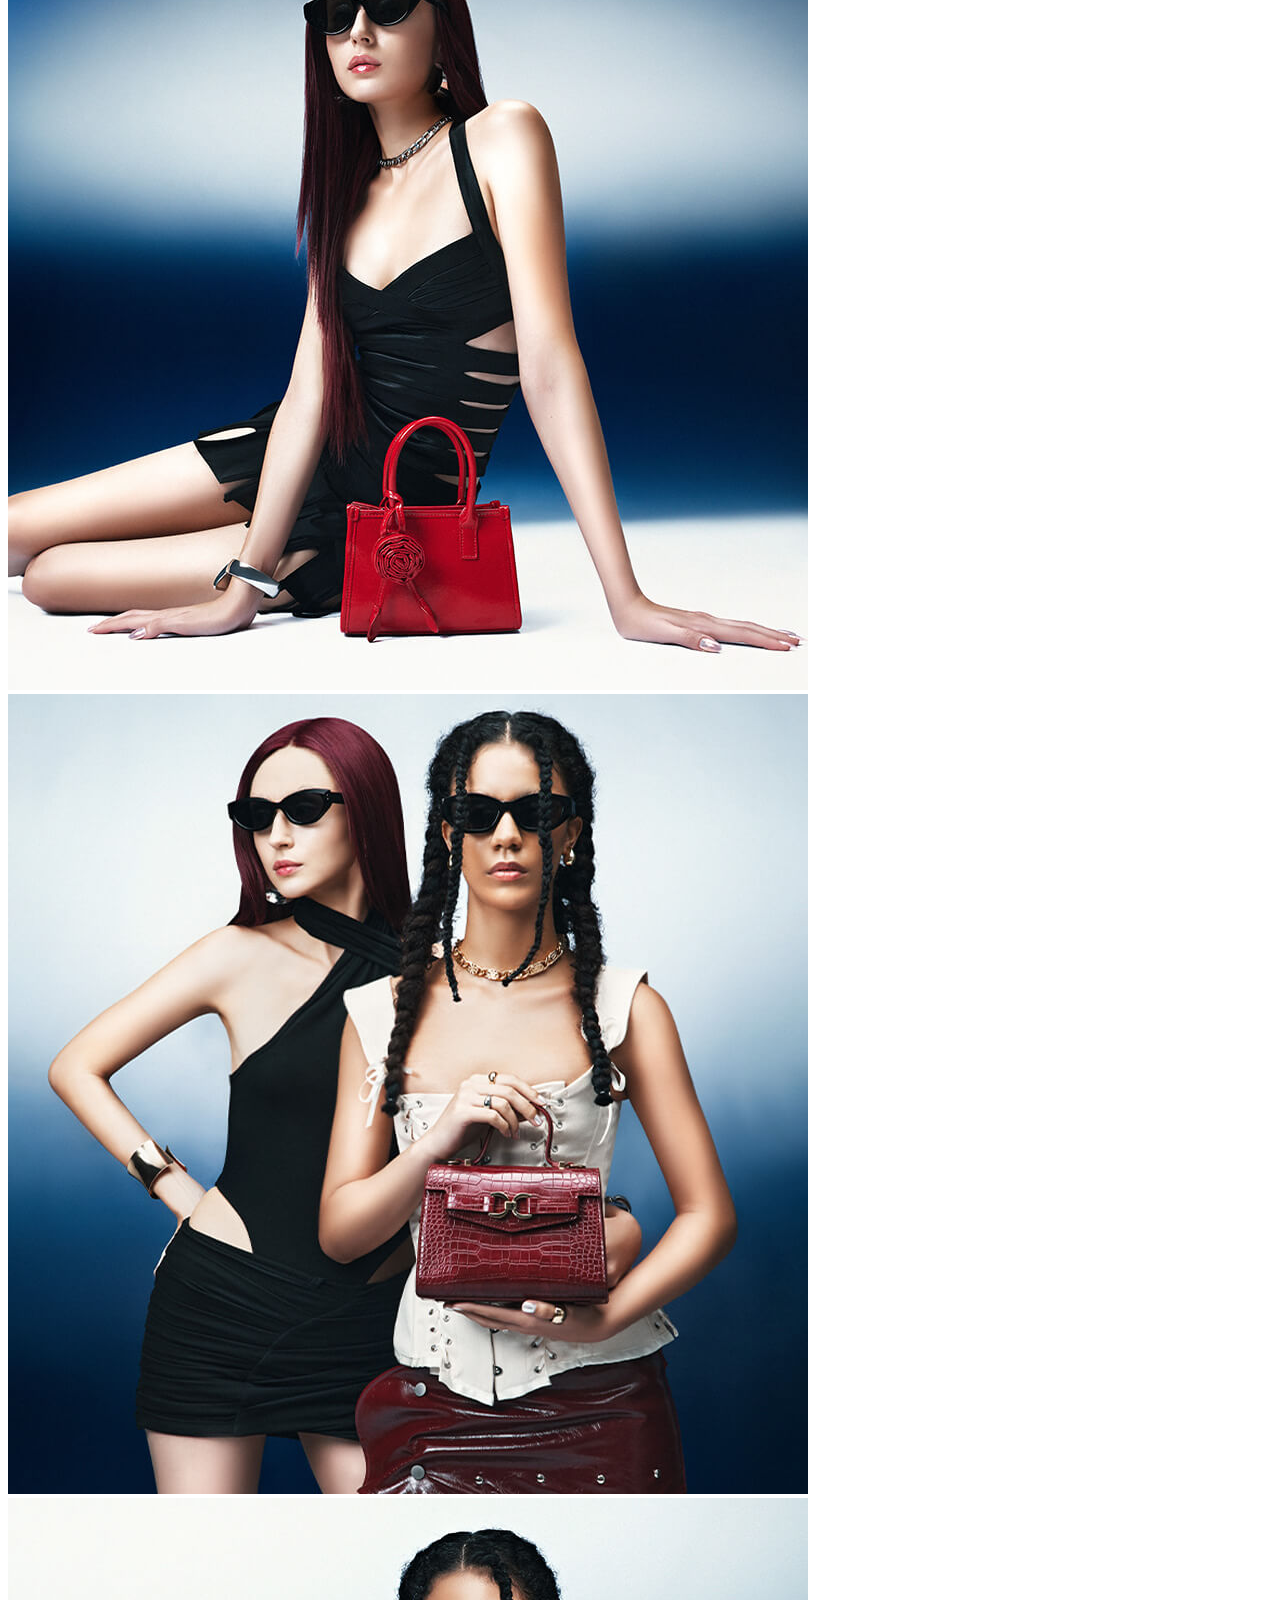
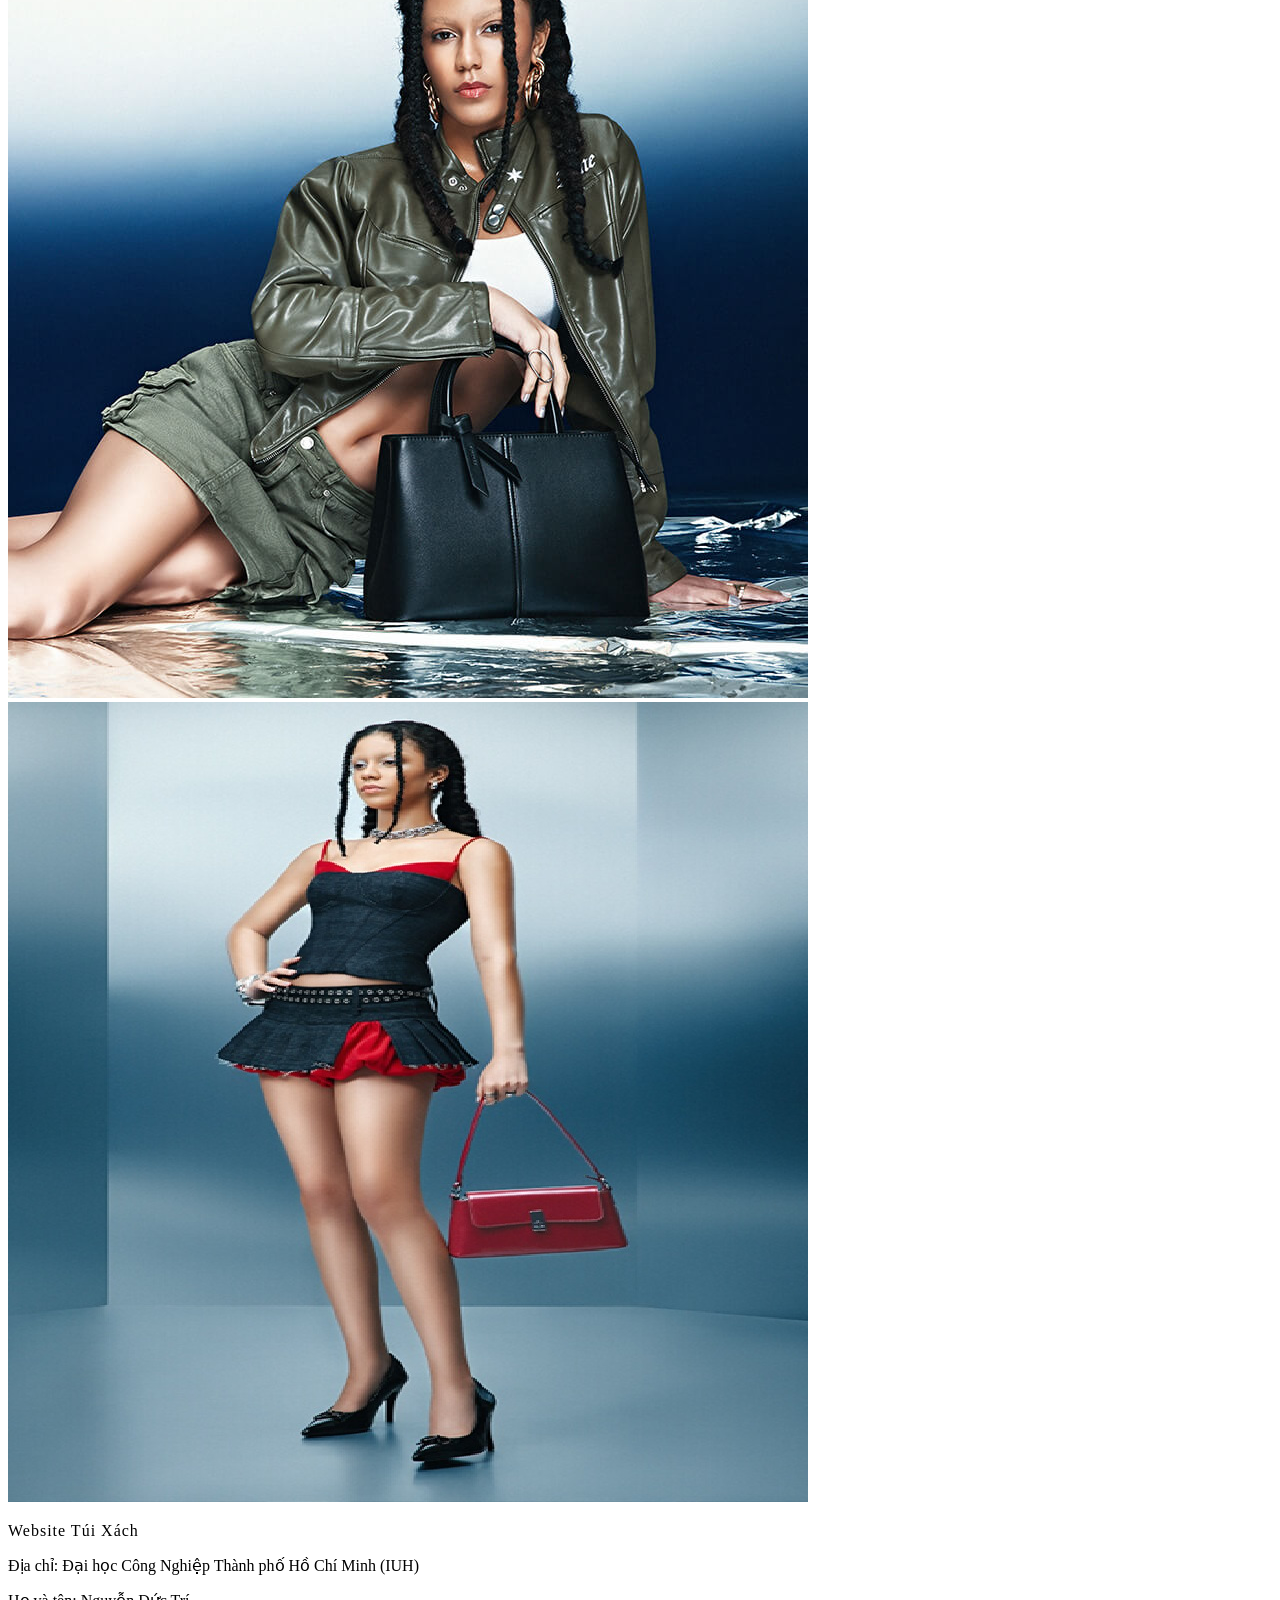
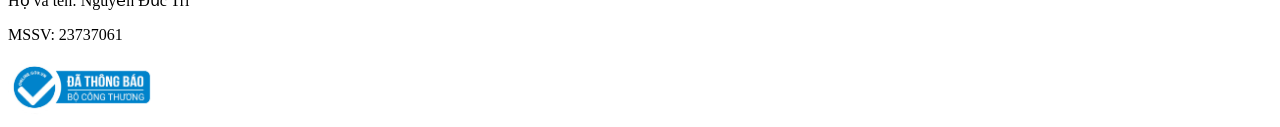
==== commit e16e3155: "Add files via upload" ====
--- a/index.html
+++ b/index.html
@@ -5,16 +5,14 @@
     <meta charset="UTF-8">
     <meta name="viewport" content="width=device-width, initial-scale=1.0">
     <title>Trang chủ | DucTri</title>
+    
     <link rel="stylesheet" href="css/bootstrap.min.css">
     <link rel="stylesheet" href="css/style.css">
     <link rel="stylesheet" href="css/bootstrap-icons.css">
 
     <script src="js/jquery-4.0.0.min.js"></script>
     <script src="js/bootstrap.bundle.min.js"></script>
-    <script src="js/auth.js"></script>
-    <script src="js/cart.js"></script>
-    <script src="js/data.js"></script>
-    <script src="js/script.js"></script>
+    <script src="js/main.js"></script>
 </head>
 
 <body>
@@ -24,7 +22,8 @@
         <nav class="navbar navbar-expand-lg navbar-light bg-white user-select-none">
             <div class="container-fluid px-5">
 
-                <button class="navbar-toggler border-0 shadow-none" type="button" data-bs-toggle="collapse" data-bs-target="#navbarNav">
+                <button class="navbar-toggler border-0 shadow-none" type="button" data-bs-toggle="collapse"
+                    data-bs-target="#navbarNav">
                     <i class="bi bi-list text-dark" style="font-size: 1.5rem;"></i>
                 </button>
 
@@ -38,7 +37,7 @@
                         <li class="nav-item"><a class="nav-link" href="html/hang-moi.html">Hàng mới</a></li>
                         <li class="nav-item"><a class="nav-link" href="html/san-pham.html">Sản phẩm</a></li>
                         <li class="nav-item"><a class="nav-link" href="html/bo-suu-tap.html">Bộ sưu tập</a></li>
-                        <li class="nav-item"><a class="nav-link" href="#">Tin tức</a></li>
+                        <li class="nav-item"><a class="nav-link" href="html/tin-tuc.html">Tin tức</a></li>
                         <li class="nav-item"><a class="nav-link" href="html/gioi-thieu.html">Giới thiệu</a></li>
                     </ul>
                 </div>
@@ -50,16 +49,19 @@
 
                     <a href="html/gio-hang.html" class="position-relative me-3 text-dark text-decoration-none">
                         <i class="bi bi-bag" style="font-size: 1.2rem;"></i>
-                        <span class="position-absolute translate-middle badge rounded-pill bg-dark cart-badge cart-count-badge" style="font-size: 0.6rem;">0</span>
+                        <span
+                            class="position-absolute translate-middle badge rounded-pill bg-dark cart-badge cart-count-badge"
+                            style="font-size: 0.6rem;">0</span>
                     </a>
 
                     <span class=" d-flex align-items-center">
-                        <a href="html/dang-nhap.html" class="auth-login-link text-dark text-decoration-none" title="Đăng nhập">
+                        <a href="html/dang-nhap.html" class="auth-login-link text-dark text-decoration-none"
+                            title="Đăng nhập">
                             <i class="bi bi-person" style="font-size: 1.4rem;"></i>
                         </a>
                         <div class="auth-logged-in d-none dropdown">
-                            <a href="#" class="text-dark text-decoration-none d-flex align-items-center dropdown-toggle" 
-                            id="userDropdown" data-bs-toggle="dropdown" style="cursor: pointer;">
+                            <a href="#" class="text-dark text-decoration-none d-flex align-items-center dropdown-toggle"
+                                id="userDropdown" data-bs-toggle="dropdown" style="cursor: pointer;">
                                 <i class="bi bi-person-fill" style="font-size: 1.4rem;"></i>
                                 <span class="auth-user-name small text-dark ms-1 me-1"></span>
                             </a>
@@ -81,15 +83,16 @@
         <div class="container-fluid px-5 py-5">
             <div class="row align-items-center pb-3">
                 <div class="col-10 ps-5">
-                    <div class="position-relative"> 
+                    <div class="position-relative">
                         <div class="input-group">
                             <span class="input-group-text bg-light border-0">
                                 <i class="bi bi-search text-dark text-secondary user-select-none"></i>
                             </span>
-                            <input type="text" id="inputSearch" class="form-control border-0 shadow-none bg-light py-2" placeholder="Bạn muốn tìm gì hôm nay?">
-                        </div>
-
-                        <div id="searchResults" class="list-group shadow border-0" 
+                            <input type="text" id="inputSearch" class="form-control border-0 shadow-none bg-light py-2"
+                                placeholder="Bạn muốn tìm gì hôm nay?">
+                        </div>
+
+                        <div id="searchResults" class="list-group shadow border-0"
                             style="display: none; position: absolute; top: 100%; left: 0; right: 0; z-index: 1050; max-height: 400px; overflow-y: auto; background: white;">
                         </div>
                     </div>
@@ -103,9 +106,12 @@
                 <div class="col-md-3 px-5">
                     <p class="text-secondary small text-uppercase fw-bold mb-3">Tìm kiếm phổ biến</p>
                     <ul class="list-unstyled">
-                        <li class="mb-2"><a href="#" class="text-decoration-none text-dark small">Ưu đãi Coupon 100K</a></li>
-                        <li class="mb-2"><a href="#" class="text-decoration-none text-dark small">Top Bán Chạy Dịp Tết</a></li>
-                        <li class="mb-2"><a href="#" class="text-decoration-none text-dark small">Sale Tết lên tới 50%</a></li>
+                        <li class="mb-2"><a href="#" class="text-decoration-none text-dark small">Ưu đãi Coupon 100K</a>
+                        </li>
+                        <li class="mb-2"><a href="#" class="text-decoration-none text-dark small">Top Bán Chạy Dịp
+                                Tết</a></li>
+                        <li class="mb-2"><a href="#" class="text-decoration-none text-dark small">Sale Tết lên tới
+                                50%</a></li>
                     </ul>
                 </div>
                 <div class="col-md-9">
@@ -164,7 +170,8 @@
                     <div class="content-left">
                         <h4>Cảm hứng mới</h4>
                         <p class="mb-4">Những thiết kế ra đời từ dòng chảy bất tận</p>
-                        <a href="html/hang-moi.html" class="btn btn-outline-dark shadow-none rounded-0 px-5 py-2  btn-xem-them">Xem thêm</a>
+                        <a href="html/hang-moi.html"
+                            class="btn btn-outline-dark shadow-none rounded-0 px-5 py-2  btn-xem-them">Xem thêm</a>
                     </div>
                 </div>
 
@@ -173,9 +180,13 @@
                         <div class="col-6 col-lg-3">
                             <div class="product-item">
                                 <a href="html/chi-tiet.html?id=sp01" class="text-decoration-none text-dark">
-                                    <div class="product-img-hover mb-2 position-relative overflow-hidden user-select-none">
-                                        <img src="img/tui-deo-vai-hinh-thang-don-sac-1.jpg" class="img-fluid w-100" alt="Túi đeo vai hình thang đơn sắc">
-                                        <img src="img/tui-deo-vai-hinh-thang-don-sac-2.jpg" class="img-fluid w-100 img-secondary position-absolute top-0 start-0 h-100" alt="Túi đeo vai hình thang đơn sắc">
+                                    <div
+                                        class="product-img-hover mb-2 position-relative overflow-hidden user-select-none">
+                                        <img src="img/tui-deo-vai-hinh-thang-don-sac-1.jpg" class="img-fluid w-100"
+                                            alt="Túi đeo vai hình thang đơn sắc">
+                                        <img src="img/tui-deo-vai-hinh-thang-don-sac-2.jpg"
+                                            class="img-fluid w-100 img-secondary position-absolute top-0 start-0 h-100"
+                                            alt="Túi đeo vai hình thang đơn sắc">
                                     </div>
                                     <p class="product-name mb-1">Túi đeo vai hình thang đơn sắc</p>
                                     <span>1.225.000đ</span>
@@ -186,9 +197,13 @@
                         <div class="col-6 col-lg-3">
                             <div class="product-item">
                                 <a href="html/chi-tiet.html?id=sp03" class="text-decoration-none text-dark">
-                                    <div class="product-img-hover mb-2 position-relative overflow-hidden user-select-none">
-                                        <img src="img/tui-mini-xach-tay-nhan-charm-hoa-hong-1.jpg" class="img-fluid w-100" alt="Túi mini xách tay nhấn charm hoa hồng">
-                                        <img src="img/tui-mini-xach-tay-nhan-charm-hoa-hong-2.jpg" class="img-fluid w-100 img-secondary position-absolute top-0 start-0 h-100" alt="Túi mini xách tay nhấn charm hoa hồng">
+                                    <div
+                                        class="product-img-hover mb-2 position-relative overflow-hidden user-select-none">
+                                        <img src="img/tui-mini-xach-tay-nhan-charm-hoa-hong-1.jpg"
+                                            class="img-fluid w-100" alt="Túi mini xách tay nhấn charm hoa hồng">
+                                        <img src="img/tui-mini-xach-tay-nhan-charm-hoa-hong-2.jpg"
+                                            class="img-fluid w-100 img-secondary position-absolute top-0 start-0 h-100"
+                                            alt="Túi mini xách tay nhấn charm hoa hồng">
                                     </div>
                                     <p class="product-name mb-1">Túi mini xách tay nhấn charm hoa hồng</p>
                                     <span>1.175.000đ</span>
@@ -199,9 +214,13 @@
                         <div class="col-6 col-lg-3">
                             <div class="product-item">
                                 <a href="html/chi-tiet.html?id=sp04" class="text-decoration-none text-dark">
-                                    <div class="product-img-hover mb-2 position-relative overflow-hidden user-select-none">
-                                        <img src="img/tui-xach-tay-van-ca-sau-1.jpg" class="img-fluid w-100" alt="Túi xách tay vân cá sấu nhấn khóa kiểu">
-                                        <img src="img/tui-xach-tay-van-ca-sau-2.jpg" class="img-fluid w-100 img-secondary position-absolute top-0 start-0 h-100" alt="Túi xách tay vân cá sấu nhấn khóa kiểu">
+                                    <div
+                                        class="product-img-hover mb-2 position-relative overflow-hidden user-select-none">
+                                        <img src="img/tui-xach-tay-van-ca-sau-1.jpg" class="img-fluid w-100"
+                                            alt="Túi xách tay vân cá sấu nhấn khóa kiểu">
+                                        <img src="img/tui-xach-tay-van-ca-sau-2.jpg"
+                                            class="img-fluid w-100 img-secondary position-absolute top-0 start-0 h-100"
+                                            alt="Túi xách tay vân cá sấu nhấn khóa kiểu">
                                     </div>
                                     <p class="product-name mb-1">Túi xách tay vân cá sấu nhấn khóa kiểu</p>
                                     <span>1.245.000đ</span>
@@ -211,9 +230,13 @@
                         <div class="col-6 col-lg-3">
                             <div class="product-item">
                                 <a href="html/chi-tiet.html?id=sp02" class="text-decoration-none text-dark">
-                                    <div class="product-img-hover mb-2 position-relative overflow-hidden user-select-none">
-                                        <img src="img/tui-deo-vai-nhan-khoa-xoay-kim-loai-1.jpg" class="img-fluid w-100" alt="Túi đeo vai da thật phối khoá xoay kim loại">
-                                        <img src="img/tui-deo-vai-nhan-khoa-xoay-kim-loai-2.jpg" class="img-fluid w-100 img-secondary position-absolute top-0 start-0 h-100" alt="Túi đeo vai da thật phối khoá xoay kim loại">
+                                    <div
+                                        class="product-img-hover mb-2 position-relative overflow-hidden user-select-none">
+                                        <img src="img/tui-deo-vai-nhan-khoa-xoay-kim-loai-1.jpg" class="img-fluid w-100"
+                                            alt="Túi đeo vai da thật phối khoá xoay kim loại">
+                                        <img src="img/tui-deo-vai-nhan-khoa-xoay-kim-loai-2.jpg"
+                                            class="img-fluid w-100 img-secondary position-absolute top-0 start-0 h-100"
+                                            alt="Túi đeo vai da thật phối khoá xoay kim loại">
                                     </div>
                                     <p class="product-name mb-1">Túi đeo vai da thật phối khoá xoay kim loại</p>
                                     <span>2.245.000đ</span>
@@ -275,8 +298,6 @@
         </div>
     </footer>
 
-
-
 </body>
 
 </html>
--- a/css/style.css
+++ b/css/style.css
@@ -1,87 +1,71 @@
-/* ========== VASCARA - STYLES ========== */
-/* Header & Nav */
 .navbar-nav .nav-link {
     color: black !important;
-    /* Bắt buộc chữ trên menu có màu đen */
     font-size: large;
-    /* Kích thước chữ menu mức lớn */
     margin-right: 20px;
-    /* Khoảng cách giữa các mục menu là 20px */
 }
 
 .cart-badge {
     top: 5px !important;
-    /* Vị trí số thông báo cách mép trên icon 5px */
     right: -15px;
-    /* Vị trí số thông báo lệch về bên phải 15px */
     font-size: 8px !important;
-    /* Chữ số trong vòng tròn siêu nhỏ (8px) */
     padding: 1.5px 3.5px !important;
-    /* Khoảng đệm trong vòng tròn số */
-    display: flex;
-    /* Sử dụng flexbox để căn giữa số */
-    align-items: center;
-    /* Căn giữa số theo chiều dọc */
-    justify-content: center;
-    /* Căn giữa số theo chiều ngang */
-}
-
-.custom-banner img {
-    cursor: pointer;
-    /* Hiện hình bàn tay khi rê chuột vào ảnh banner */
+    display: flex;
+    align-items: center;
+    justify-content: center;
+}
+
+header {
+    position: fixed;
+    top: 0;
+    width: 100%;
+    z-index: 1000;
+    transition: transform 0.2s ease-in-out;
+    box-shadow: 0 2px 10px rgba(0, 0, 0, 0.1);
+    background-color: #fff;
+}
+
+.header-hidden {
+    transform: translateY(-100%);
 }
 
 main {
     margin-top: 70px;
-    /* Đẩy nội dung xuống để không bị header che mất */
-}
-
-header {
-    position: fixed;
-    /* Cố định header ở đỉnh màn hình khi cuộn trang */
-    top: 0;
-    /* Dán sát mép trên */
-    width: 100%;
-    /* Header kéo dài hết chiều ngang */
-    z-index: 1000;
-    /* Đảm bảo header luôn nằm đè lên các thành phần khác */
-    transition: transform 0.2s ease-in-out;
-    /* Hiệu ứng trượt mượt khi ẩn/hiện header */
-    box-shadow: 0 2px 10px rgba(0, 0, 0, 0.1);
-    /* Tạo bóng đổ nhẹ dưới chân header */
-    background-color: #fff;
-    /* Nền màu trắng */
-}
-
-.header-hidden {
-    transform: translateY(-100%);
-}
-
-
-/* ========== PRODUCTS ========== */
-
+}
+
+.custom-banner img {
+    cursor: pointer;
+}
+
+/* PRODUCTS */
 .product-img-hover {
     cursor: pointer;
-    /* Hiện bàn tay khi rê chuột vào vùng sản phẩm */
 }
 
 .product-img-hover .img-secondary {
     opacity: 0;
-    /* Mặc định ẩn tấm ảnh thứ 2 */
     transition: opacity 0.2s ease-in-out;
-    /* Hiệu ứng hiện ảnh mượt trong 0.2 giây */
     z-index: 2;
-    /* Nằm trên tấm ảnh chính */
 }
 
 .product-img-hover:hover .img-secondary {
     opacity: 1;
-    /* Hiện ảnh thứ 2 lên khi di chuột vào */
-}
-
-
-/* ========== SEARCH ========== */
-
+}
+
+.product-name {
+    line-height: 1.2;
+}
+
+.product-price {
+    font-size: 0.9rem;
+    color: #333;
+}
+
+#btnLoadMore {
+    letter-spacing: 1px;
+    transition: 0.3s;
+}
+
+/* SEARCH */
 .search-container {
     position: fixed;
     top: 0;
@@ -89,11 +73,8 @@
     width: 100%;
     background-color: #fff;
     z-index: 2000;
-    /* Đảm bảo nằm trên cùng */
     transform: translateY(-100%);
-    /* Giấu lên phía trên */
     transition: transform 0.4s cubic-bezier(0.4, 0, 0.2, 1);
-    /* Hiệu ứng trượt mượt */
     box-shadow: 0 5px 15px rgba(0, 0, 0, 0.05);
 }
 
@@ -124,23 +105,7 @@
     font-weight: 300;
 }
 
-#btnLoadMore {
-    letter-spacing: 1px;
-    transition: 0.3s;
-}
-
-.product-name {
-    line-height: 1.2;
-}
-
-.product-price {
-    font-size: 0.9rem;
-    color: #333;
-}
-
-
-/* ========== AUTH PAGE ========== */
-
+/* AUTH PAGE */
 .auth-tab-login.nav-link,
 .auth-tab-register.nav-link {
     border: none !important;
@@ -154,9 +119,6 @@
     color: #000;
     font-weight: 600;
 }
-
-
-/* Icon mật khẩu - căn giữa ô input */
 
 .auth-password-wrap {
     position: relative;
@@ -174,9 +136,18 @@
     padding: 4px 8px;
 }
 
-
-/* ========== CART ========== */
-
+#tabLogin .form-control, 
+#tabRegister .form-control {
+    border: 1px solid #ddd !important;
+    border-radius: 0;
+}
+
+#tabLogin .form-control:focus, 
+#tabRegister .form-control:focus {
+    border-color: #000 !important;
+}
+
+/* CART */
 .cart-img-wrapper {
     width: 70px;
     height: 90px;
@@ -207,9 +178,7 @@
     font-style: italic;
 }
 
-
-/* ========== LIGHTBOX ========== */
-
+/* LIGHTBOX */
 .lightbox-overlay {
     position: fixed;
     top: 0;
@@ -257,10 +226,6 @@
     padding: 8px;
     z-index: 3010;
     transition: opacity 0.2s;
-}
-
-.lightbox-close:hover {
-    opacity: 0.7;
 }
 
 .lightbox-prev,
@@ -298,19 +263,4 @@
 
 #khu-vuc-hinh-anh img.lightbox-trigger {
     cursor: pointer;
-}
-
-/* ========== CUSTOM BORDER INPUTS ========== */
-
-/* 1. Các ô nhập liệu ở trang đăng nhập/đăng ký */
-#tabLogin .form-control, 
-#tabRegister .form-control {
-    border: 1px solid #ddd !important;   /* Viền xám mờ mặc định */
-    border-radius: 0;                   /* Nếu muốn vuông vức giống Vascara */
-}
-
-/* 2. Khi nhấn vào để gõ (Focus) */
-#tabLogin .form-control:focus, 
-#tabRegister .form-control:focus {
-    border-color: #000 !important;       /* Viền chuyển sang màu đen */
 }
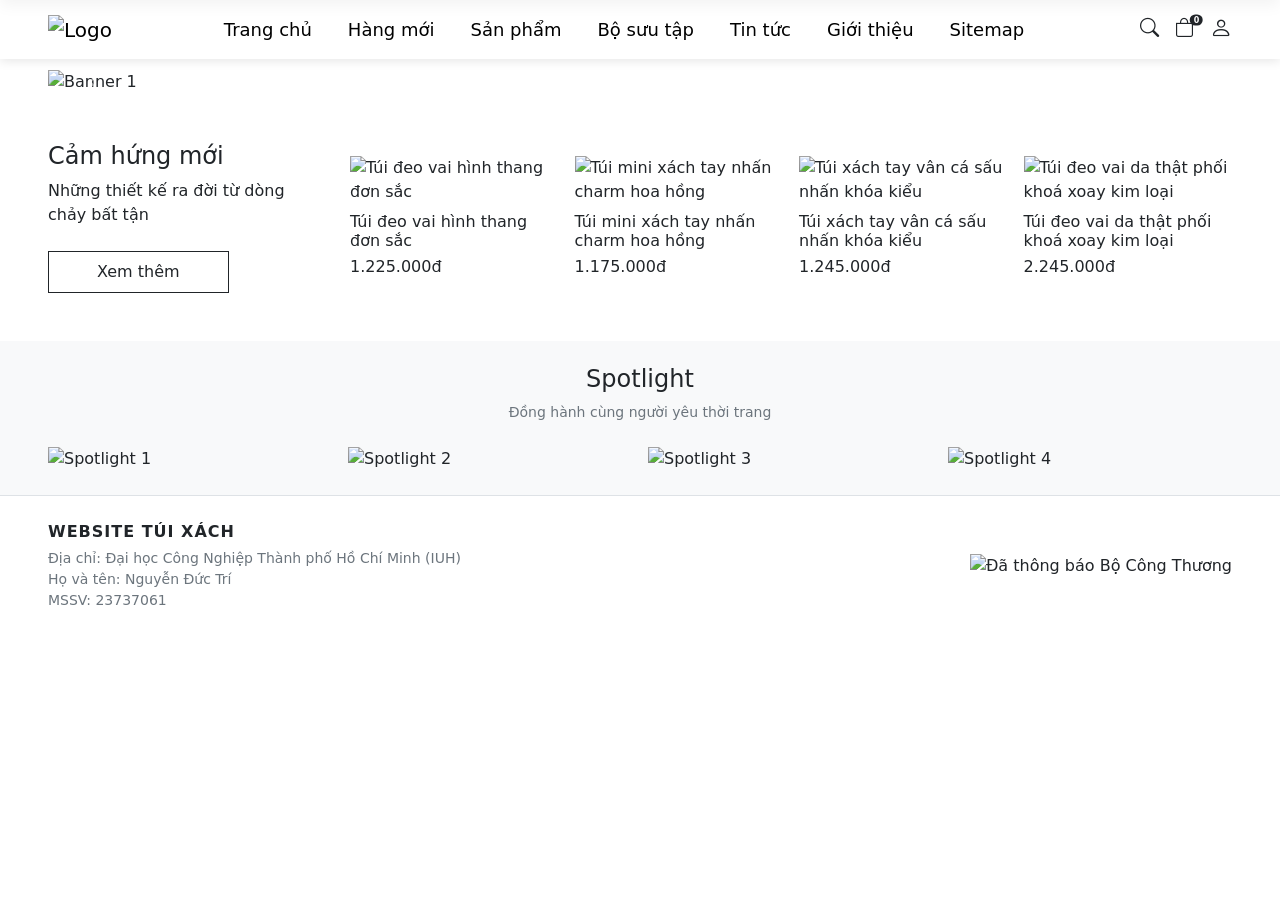
==== commit 22e26fa9: "Add files via upload" ====
--- a/index.html
+++ b/index.html
@@ -1,4 +1,4 @@
-<!DOCTYPE html>
+﻿<!DOCTYPE html>
 <html lang="vi">
 
 <head>
@@ -16,9 +16,9 @@
 </head>
 
 <body>
-
+    <!-- HEADER -->
     <header>
-
+        <!-- NAV -->
         <nav class="navbar navbar-expand-lg navbar-light bg-white user-select-none">
             <div class="container-fluid px-5">
 
@@ -28,7 +28,7 @@
                 </button>
 
                 <a class="navbar-brand" href="index.html">
-                    <img src="img/logo-DucTriStore.png" alt="Logo" height="25px">
+                    <img src="img/anh-015.png" alt="Logo" height="25px">
                 </a>
 
                 <div class="collapse navbar-collapse" id="navbarNav">
@@ -118,11 +118,11 @@
                     <p class="text-secondary small text-uppercase fw-bold mb-3">Xu hướng nổi bật</p>
                     <div class="row g-3">
                         <div class="col-md-3">
-                            <img src="img/spotlight-1.jpg" class="img-fluid mb-2" alt="Trend">
+                            <img src="img/anh-016.jpg" class="img-fluid mb-2" alt="Trend">
                             <p class="small text-center">New Year Trending Picks</p>
                         </div>
                         <div class="col-md-3">
-                            <img src="img/spotlight-2.jpg" class="img-fluid mb-2" alt="Trend">
+                            <img src="img/anh-017.jpg" class="img-fluid mb-2" alt="Trend">
                             <p class="small text-center">Best Deal Săn Tết</p>
                         </div>
                     </div>
@@ -133,24 +133,25 @@
 
     <div class="search-overlay" id="searchOverlay"></div>
 
+    <!-- MAIN -->
     <main>
         <section id="mainBanner" class="carousel slide custom-banner container-fluid px-5" data-bs-ride="carousel">
 
             <div class="carousel-inner user-select-none">
                 <div class="carousel-item active" data-bs-interval="3000">
-                    <img src="img/banner-1.jpg" class="d-block w-100" alt="Banner 1">
+                    <img src="img/anh-002.jpg" class="d-block w-100" alt="Banner 1">
                 </div>
                 <div class="carousel-item" data-bs-interval="3000">
-                    <img src="img/banner-2.jpg" class="d-block w-100" alt="Banner 2">
+                    <img src="img/anh-003.jpg" class="d-block w-100" alt="Banner 2">
                 </div>
                 <div class="carousel-item" data-bs-interval="3000">
-                    <img src="img/banner-3.jpg" class="d-block w-100" alt="Banner 3">
+                    <img src="img/anh-004.jpg" class="d-block w-100" alt="Banner 3">
                 </div>
                 <div class="carousel-item" data-bs-interval="3000">
-                    <img src="img/banner-4.jpg" class="d-block w-100" alt="Banner 4">
+                    <img src="img/anh-005.jpg" class="d-block w-100" alt="Banner 4">
                 </div>
                 <div class="carousel-item" data-bs-interval="3000">
-                    <img src="img/banner-5.jpg" class="d-block w-100" alt="Banner 5">
+                    <img src="img/anh-006.jpg" class="d-block w-100" alt="Banner 5">
                 </div>
             </div>
 
@@ -182,9 +183,9 @@
                                 <a href="html/chi-tiet.html?id=sp01" class="text-decoration-none text-dark">
                                     <div
                                         class="product-img-hover mb-2 position-relative overflow-hidden user-select-none">
-                                        <img src="img/tui-deo-vai-hinh-thang-don-sac-1.jpg" class="img-fluid w-100"
+                                        <img src="img/tui-xach-01-1.jpg" class="img-fluid w-100"
                                             alt="Túi đeo vai hình thang đơn sắc">
-                                        <img src="img/tui-deo-vai-hinh-thang-don-sac-2.jpg"
+                                        <img src="img/tui-xach-01-2.jpg"
                                             class="img-fluid w-100 img-secondary position-absolute top-0 start-0 h-100"
                                             alt="Túi đeo vai hình thang đơn sắc">
                                     </div>
@@ -199,9 +200,9 @@
                                 <a href="html/chi-tiet.html?id=sp03" class="text-decoration-none text-dark">
                                     <div
                                         class="product-img-hover mb-2 position-relative overflow-hidden user-select-none">
-                                        <img src="img/tui-mini-xach-tay-nhan-charm-hoa-hong-1.jpg"
+                                        <img src="img/tui-xach-03-1.jpg"
                                             class="img-fluid w-100" alt="Túi mini xách tay nhấn charm hoa hồng">
-                                        <img src="img/tui-mini-xach-tay-nhan-charm-hoa-hong-2.jpg"
+                                        <img src="img/tui-xach-03-2.jpg"
                                             class="img-fluid w-100 img-secondary position-absolute top-0 start-0 h-100"
                                             alt="Túi mini xách tay nhấn charm hoa hồng">
                                     </div>
@@ -216,9 +217,9 @@
                                 <a href="html/chi-tiet.html?id=sp04" class="text-decoration-none text-dark">
                                     <div
                                         class="product-img-hover mb-2 position-relative overflow-hidden user-select-none">
-                                        <img src="img/tui-xach-tay-van-ca-sau-1.jpg" class="img-fluid w-100"
+                                        <img src="img/tui-xach-04-1.jpg" class="img-fluid w-100"
                                             alt="Túi xách tay vân cá sấu nhấn khóa kiểu">
-                                        <img src="img/tui-xach-tay-van-ca-sau-2.jpg"
+                                        <img src="img/tui-xach-04-2.jpg"
                                             class="img-fluid w-100 img-secondary position-absolute top-0 start-0 h-100"
                                             alt="Túi xách tay vân cá sấu nhấn khóa kiểu">
                                     </div>
@@ -232,9 +233,9 @@
                                 <a href="html/chi-tiet.html?id=sp02" class="text-decoration-none text-dark">
                                     <div
                                         class="product-img-hover mb-2 position-relative overflow-hidden user-select-none">
-                                        <img src="img/tui-deo-vai-nhan-khoa-xoay-kim-loai-1.jpg" class="img-fluid w-100"
+                                        <img src="img/tui-xach-02-1.jpg" class="img-fluid w-100"
                                             alt="Túi đeo vai da thật phối khoá xoay kim loại">
-                                        <img src="img/tui-deo-vai-nhan-khoa-xoay-kim-loai-2.jpg"
+                                        <img src="img/tui-xach-02-2.jpg"
                                             class="img-fluid w-100 img-secondary position-absolute top-0 start-0 h-100"
                                             alt="Túi đeo vai da thật phối khoá xoay kim loại">
                                     </div>
@@ -258,22 +259,22 @@
                 <div class="row g-3">
                     <div class="col-6 col-md-3">
                         <div class="spotlight-item">
-                            <img src="img/spotlight-1.jpg" class="img-fluid w-100" alt="Spotlight 1">
+                            <img src="img/anh-016.jpg" class="img-fluid w-100" alt="Spotlight 1">
                         </div>
                     </div>
                     <div class="col-6 col-md-3">
                         <div class="spotlight-item">
-                            <img src="img/spotlight-2.jpg" class="img-fluid w-100" alt="Spotlight 2">
+                            <img src="img/anh-017.jpg" class="img-fluid w-100" alt="Spotlight 2">
                         </div>
                     </div>
                     <div class="col-6 col-md-3">
                         <div class="spotlight-item">
-                            <img src="img/spotlight-3.jpg" class="img-fluid w-100" alt="Spotlight 3">
+                            <img src="img/anh-018.jpg" class="img-fluid w-100" alt="Spotlight 3">
                         </div>
                     </div>
                     <div class="col-6 col-md-3">
                         <div class="spotlight-item">
-                            <img src="img/spotlight-4.jpg" class="img-fluid w-100" alt="Spotlight 4">
+                            <img src="img/anh-019.jpg" class="img-fluid w-100" alt="Spotlight 4">
                         </div>
                     </div>
                 </div>
@@ -281,6 +282,7 @@
         </section>
     </main>
 
+    <!-- FOOTER -->
     <footer class="py-4 bg-white border-top">
         <div class="container-fluid px-5">
             <div class="d-flex justify-content-between align-items-center">
@@ -292,7 +294,7 @@
                 </div>
 
                 <div>
-                    <img src="img/logo-chung-nhan.png" alt="Đã thông báo Bộ Công Thương" height="55">
+                    <img src="img/anh-014.png" alt="Đã thông báo Bộ Công Thương" height="55">
                 </div>
             </div>
         </div>
@@ -300,4 +302,4 @@
 
 </body>
 
-</html>+</html>
--- a/css/style.css
+++ b/css/style.css
@@ -1,3 +1,4 @@
+﻿/* NAV */
 .navbar-nav .nav-link {
     color: black !important;
     font-size: large;
@@ -14,6 +15,7 @@
     justify-content: center;
 }
 
+/* HEADER */
 header {
     position: fixed;
     top: 0;
@@ -28,6 +30,7 @@
     transform: translateY(-100%);
 }
 
+/* MAIN */
 main {
     margin-top: 70px;
 }
@@ -36,7 +39,7 @@
     cursor: pointer;
 }
 
-/* PRODUCTS */
+/* PRODUCT */
 .product-img-hover {
     cursor: pointer;
 }
@@ -105,7 +108,7 @@
     font-weight: 300;
 }
 
-/* AUTH PAGE */
+/* FORM */
 .auth-tab-login.nav-link,
 .auth-tab-register.nav-link {
     border: none !important;
@@ -176,6 +179,11 @@
 
 .italic {
     font-style: italic;
+}
+
+/* FOOTER */
+footer {
+    background-color: #fff;
 }
 
 /* LIGHTBOX */
@@ -263,4 +271,4 @@
 
 #khu-vuc-hinh-anh img.lightbox-trigger {
     cursor: pointer;
-}+}
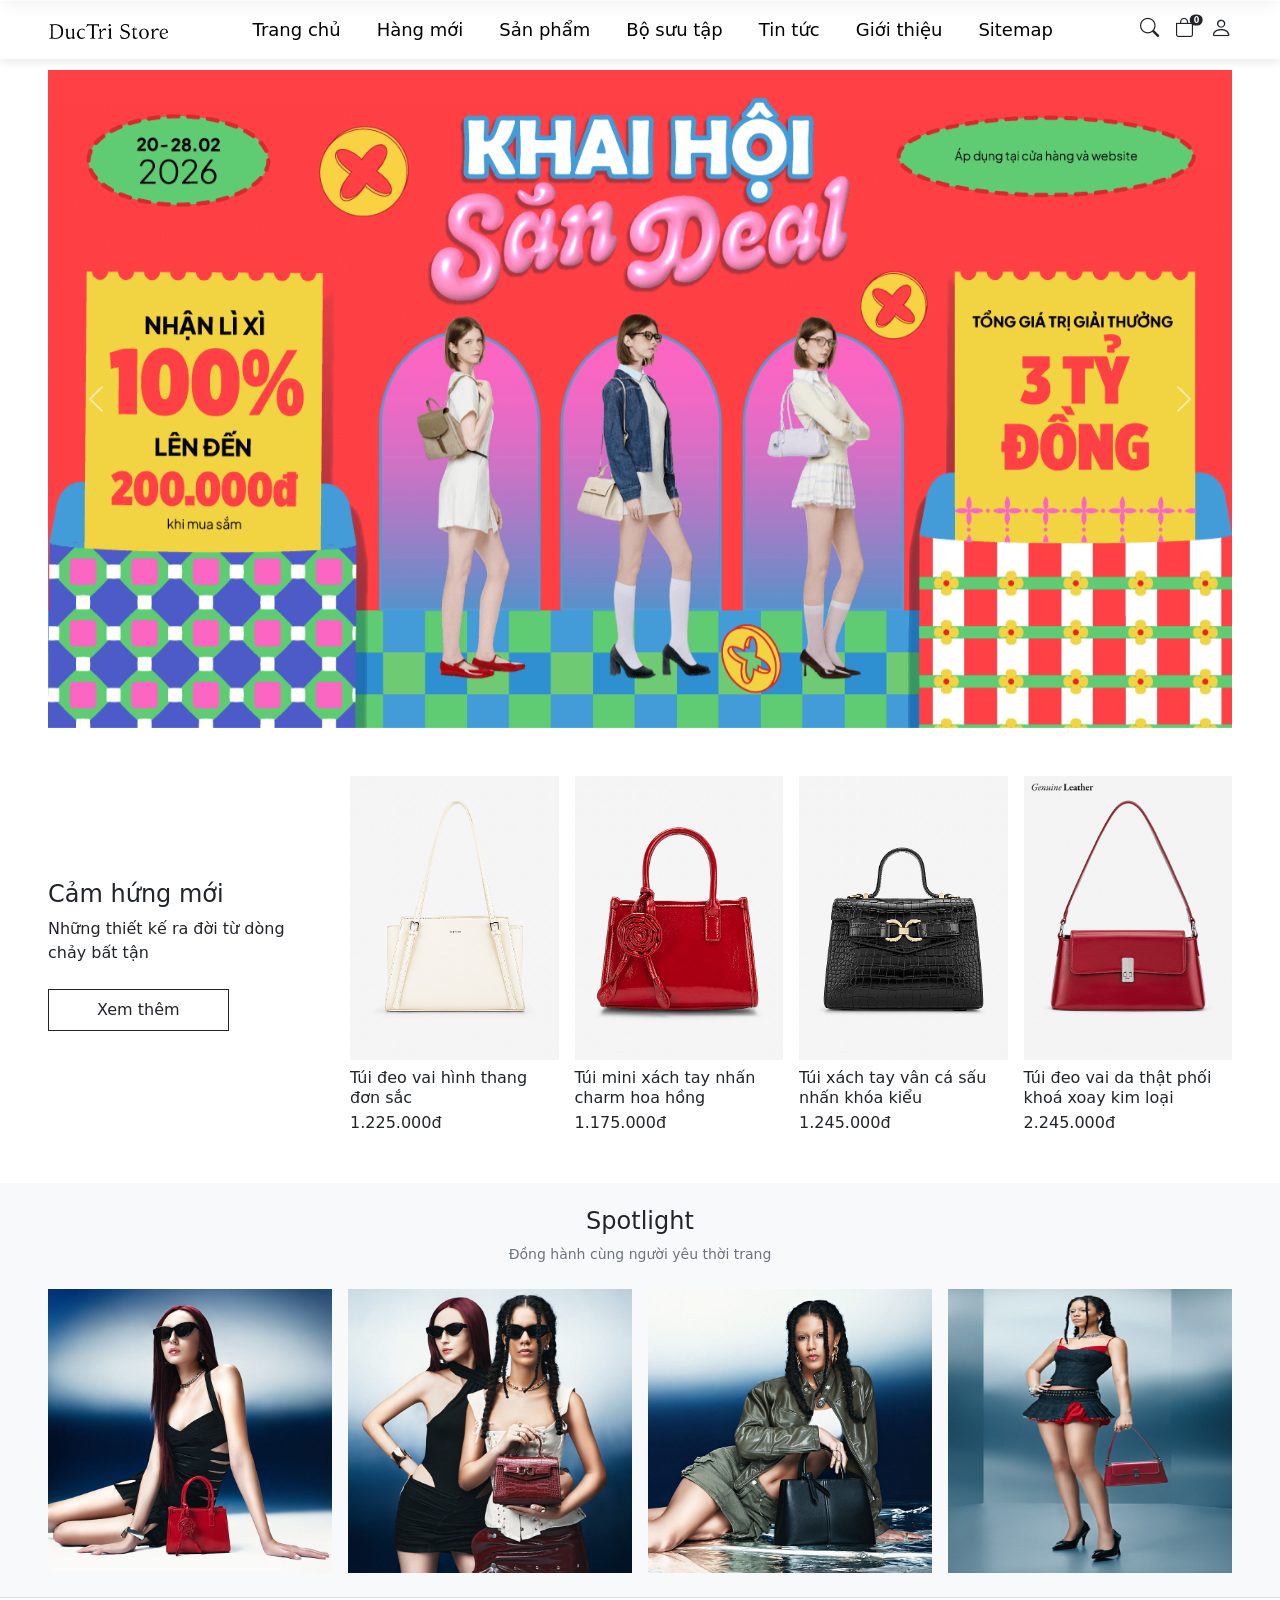
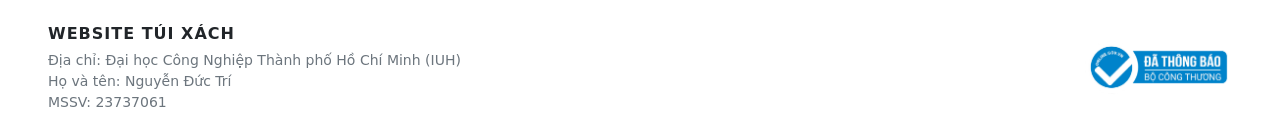
==== commit b485eb43: "Add files via upload" ====
--- a/index.html
+++ b/index.html
@@ -39,6 +39,7 @@
                         <li class="nav-item"><a class="nav-link" href="html/bo-suu-tap.html">Bộ sưu tập</a></li>
                         <li class="nav-item"><a class="nav-link" href="html/tin-tuc.html">Tin tức</a></li>
                         <li class="nav-item"><a class="nav-link" href="html/gioi-thieu.html">Giới thiệu</a></li>
+                        <li class="nav-item"><a class="nav-link" href="html/sitemap.html">Sitemap</a></li>
                     </ul>
                 </div>
 
